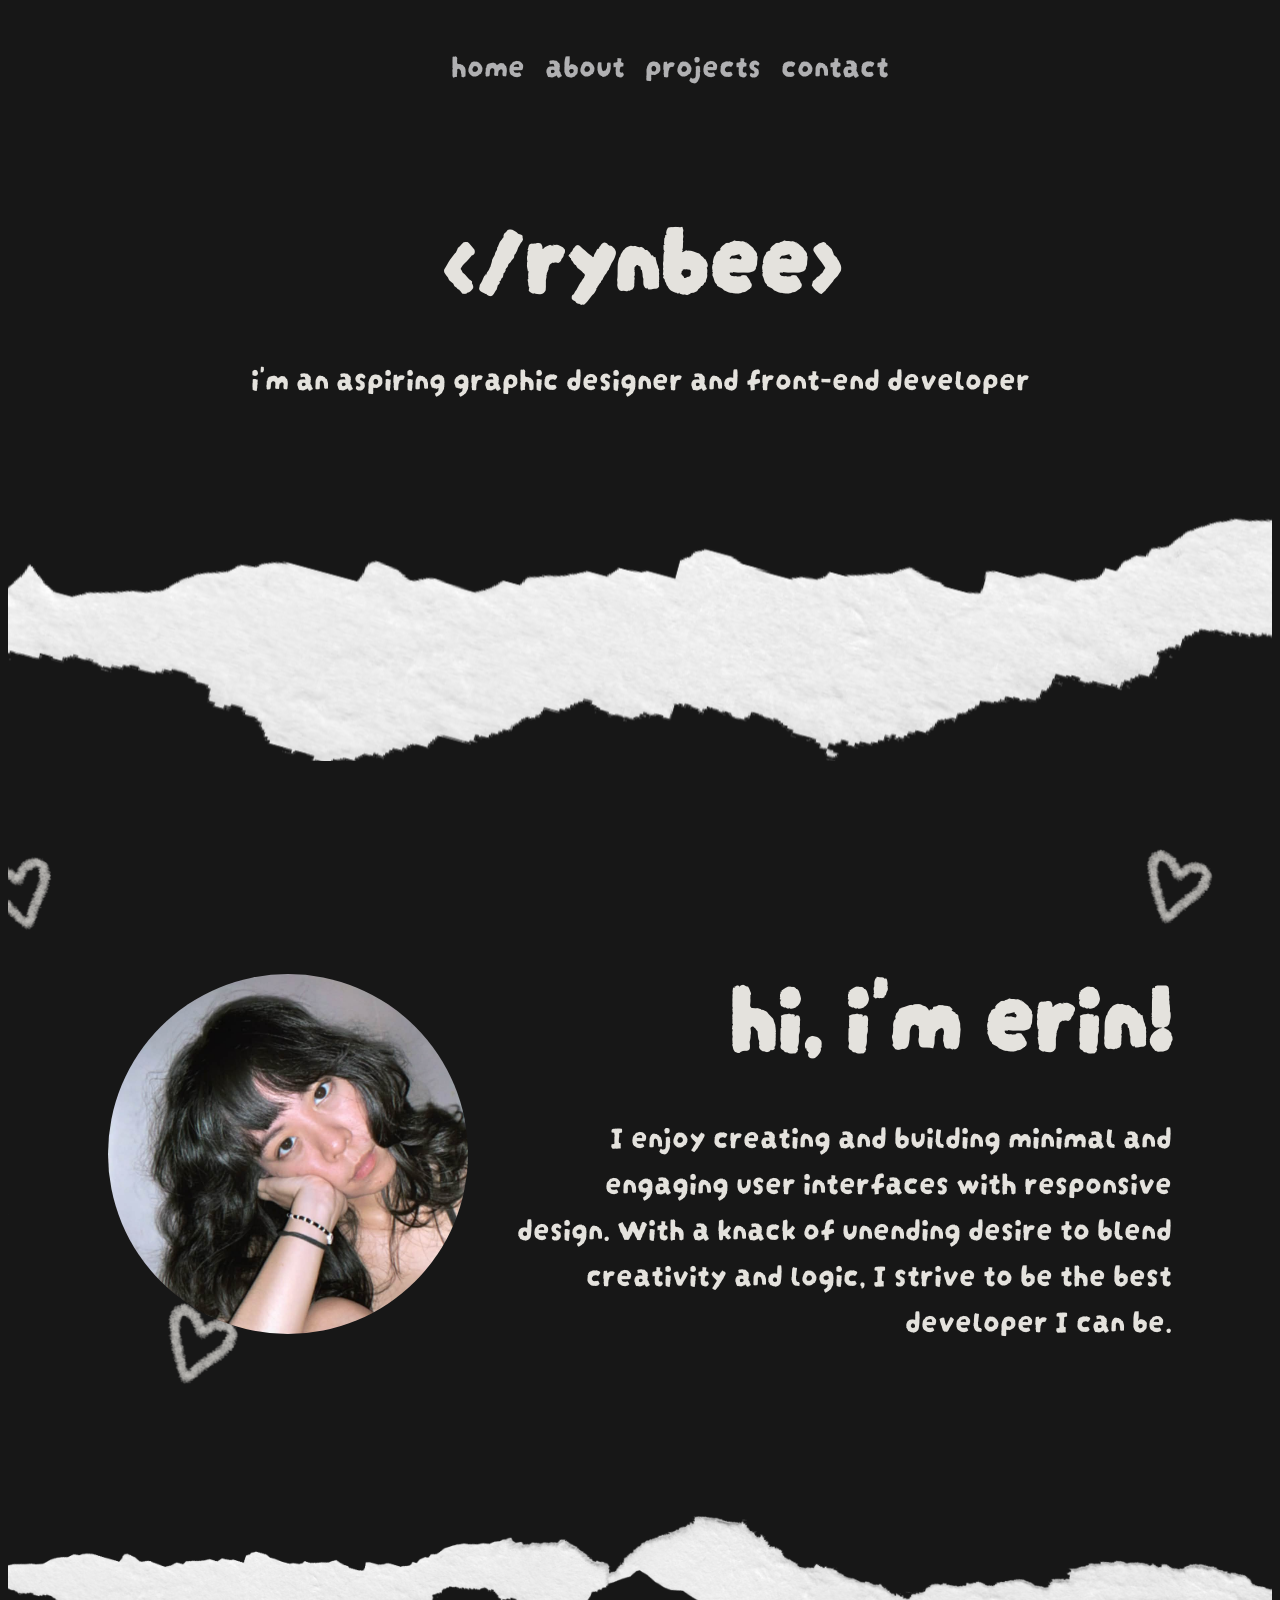
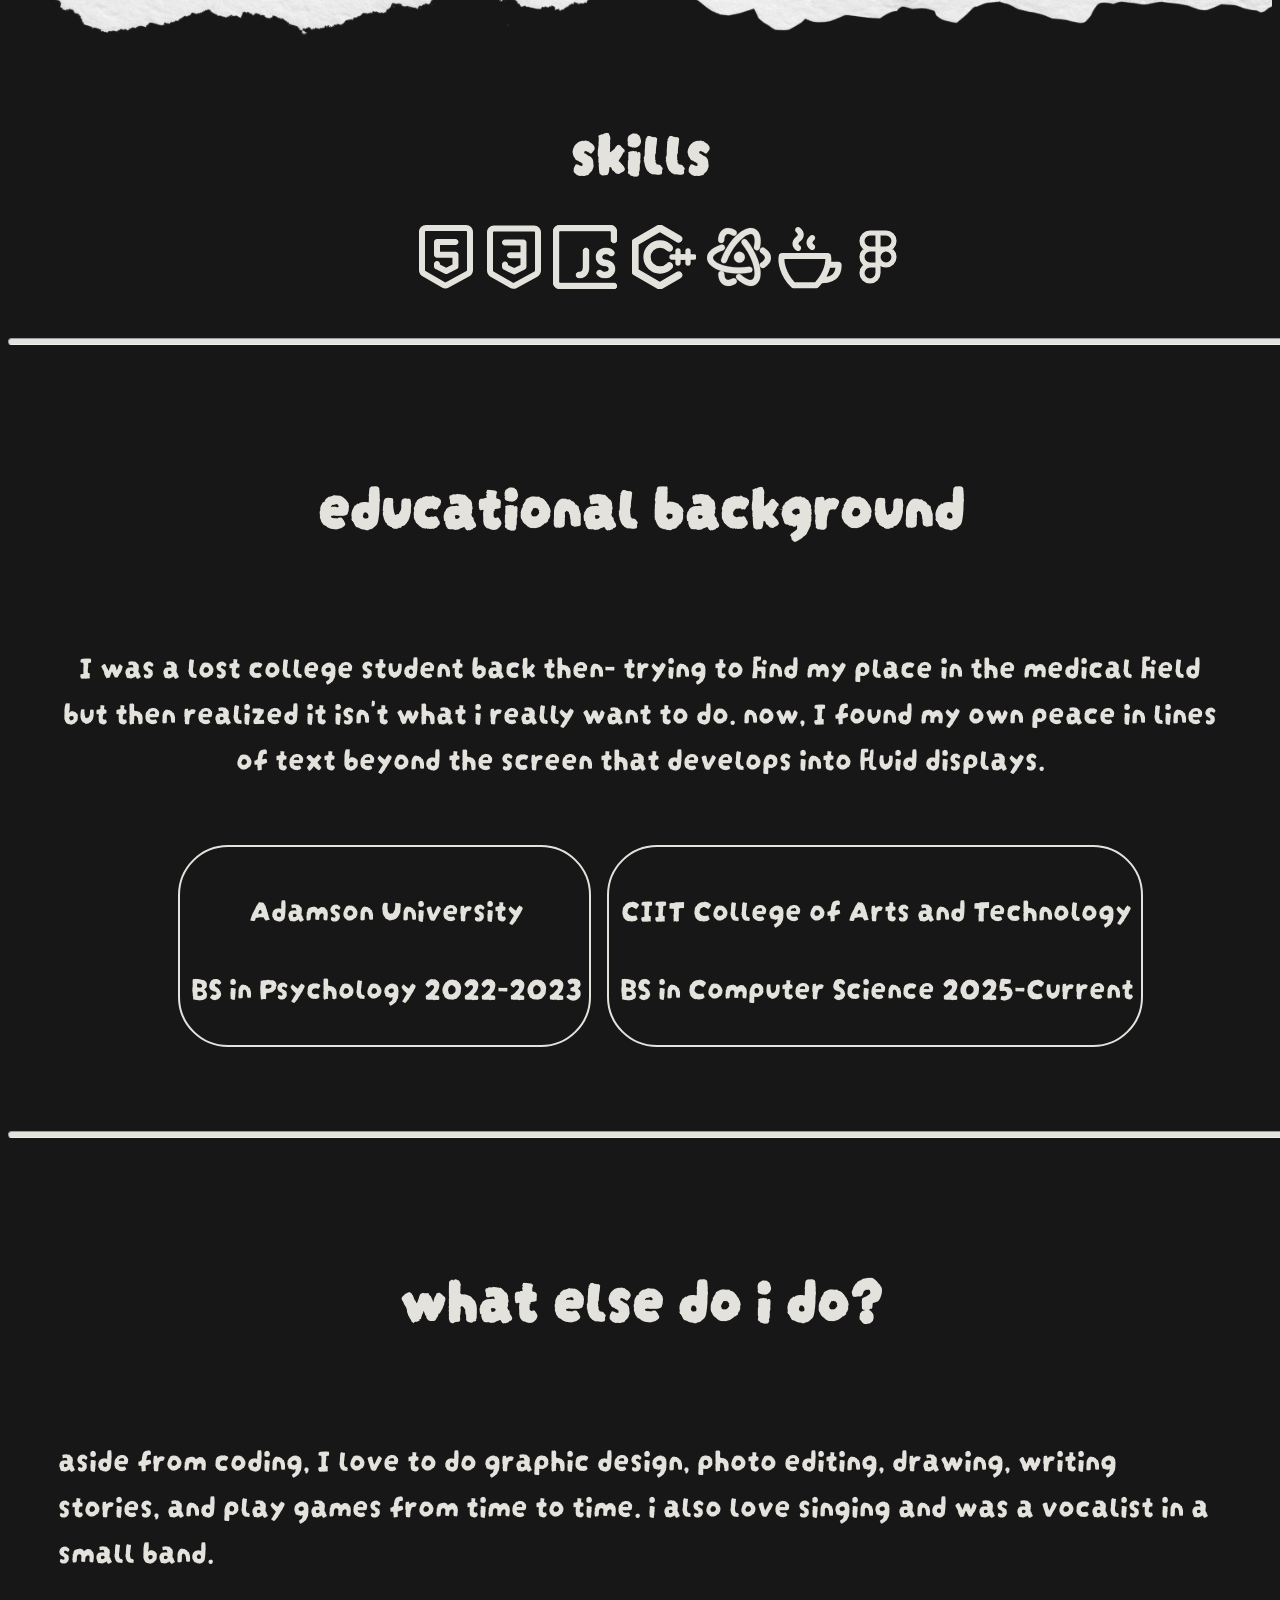
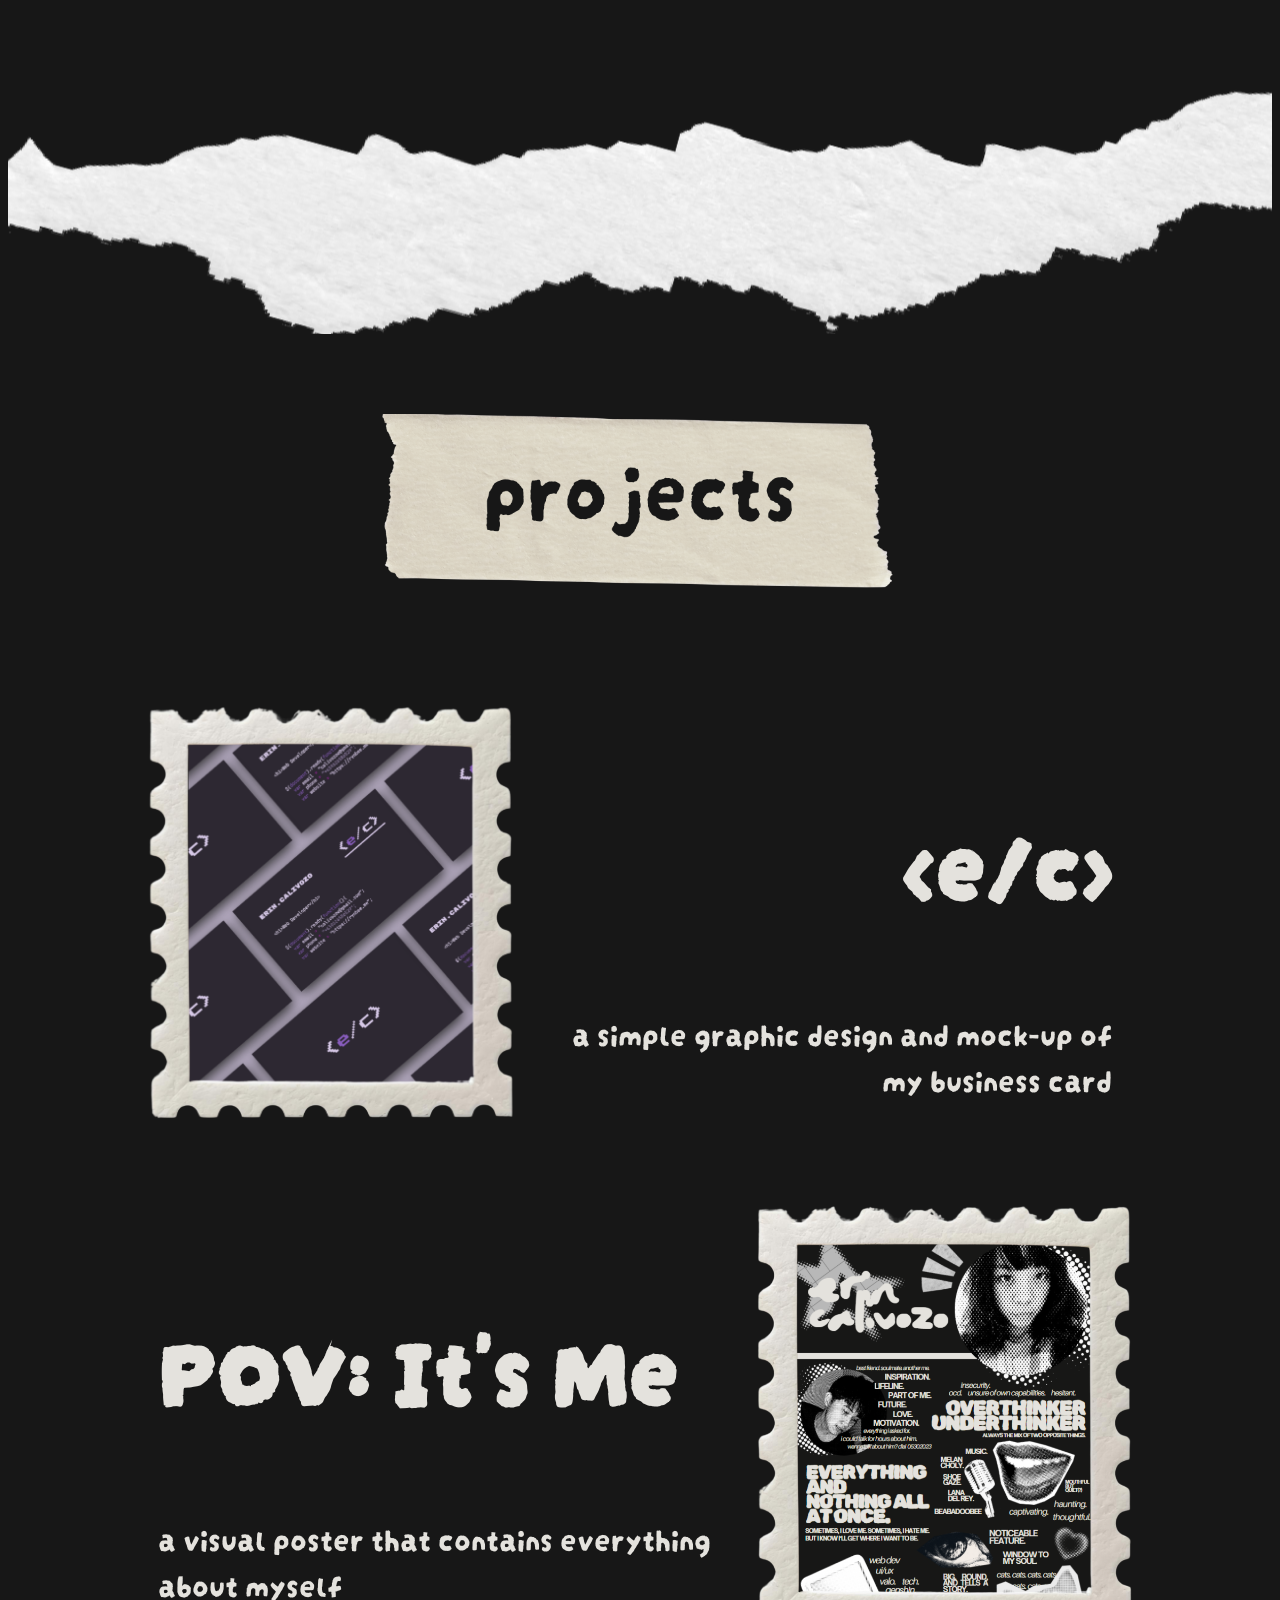
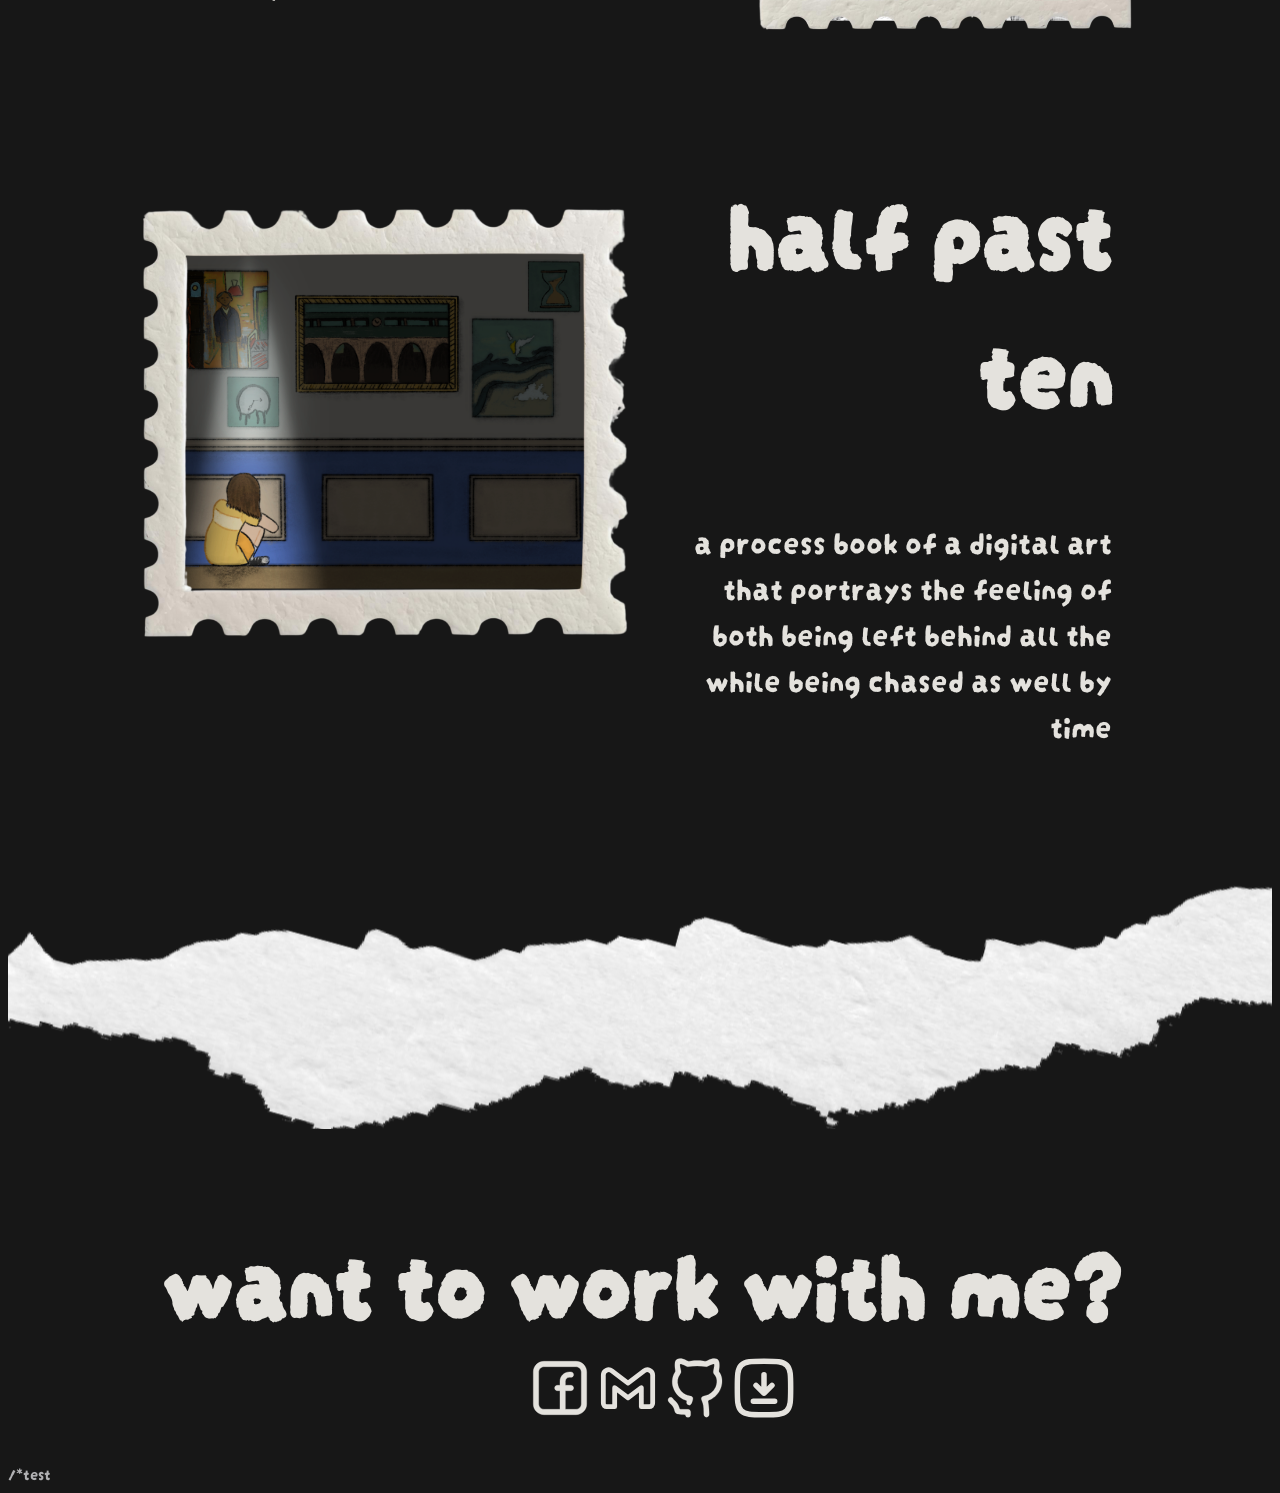
==== index.html @ 2c5e80c6 "Added note in index.html" ====
<!DOCTYPE html>
<html lang="en">
<head>
    <meta charset="UTF-8">
    <meta name="viewport" content="width=device-width, initial-scale=1.0">
    <title>Erin Correa</title> 
    <link rel="preconnect" href="https://fonts.googleapis.com">
    <link rel="preconnect" href="https://fonts.gstatic.com" crossorigin>
    <link href="https://fonts.googleapis.com/css2?family=Darumadrop+One&display=swap" rel="stylesheet">
    <link rel="stylesheet" href="style.css">
</head>
<body>
    <div class="box1">
        <ul id="navBar">
            <li><a href="#top">home</a></li>
            <li><a href="#about">about</a></li>
            <li><a href="#projects">projects</a></li>
            <li><a href="#contact">contact</a></li>
        </ul>      
    </div>

    <div class="box2">
        <h1 style="margin-bottom: 0;">&lt;/rynbee></h1>
        <p>i'm an aspiring graphic designer and front-end developer</p>
    </div>

<div id="divider"></div>

<div class="boxbg1">
    <div class="box3">
        <div id="pic">
            <img id="profilePic" src="images/me.jpg" alt="Erin's Profile Picture">
        </div>
        <div id="intro">
            <h2 id="about" style="margin: 0;">hi, i'm erin!</h2>
            <p>I enjoy creating and building minimal and engaging user interfaces with responsive design. With a knack of unending desire to blend creativity and logic, I strive to be the best developer I can be. </p>
        </div>       
    </div>
</div>

<div class="box4">
    <h3 style="margin-bottom: 0px;">skills</h3>
        <ul id="skillSet">
            <li><img src="svgs/html_icon.svg" alt="HTML Icon"></li>
            <li><img src="svgs/css_icon.svg" alt="CSS Icon"></li>
            <li><img src="svgs/js_icon.svg" alt="JavaScript Icon" style="margin-left: 3px; margin-right: 5px;"></li>
            <li><img src="svgs/c++_icon.svg" alt="C++ Icon" style="margin-left: 6px; margin-right: 7px;"></li>
            <li><img src="svgs/react_icon.svg" alt="React Icon" style="margin-right: 3px;"</li>
            <li><img src="svgs/java_icon.svg" alt="Java Icon"></li>
            <li><img src="svgs/figma_icon.svg" alt="Figma Icon" style="margin: 0px;"></li>
        </ul>
</div>

<hr>

<div class="box5">
    <h3>educational background</h3>
    <p>I was a lost college student back then- trying to find my place in the medical field but then realized it isn't what i really want to do. now, I found my own peace in lines of text beyond the screen that develops into fluid displays.</p>
    <ul id="educ">
        <li style="border: 2px solid #e4e2dd; border-width: 2px; border-radius: 50px; padding: 5px 7px; margin: 2px 8px;"><p>Adamson University</p>
        <p>BS in Psychology 2022-2023</p></li>
        <li style="border: 2px solid #e4e2dd; border-width: 2px; border-radius: 50px; padding: 5px 7px; margin: 2px 8px;"><p>CIIT College of Arts and Technology</p>
        <p>BS in Computer Science 2025-Current</p></li>
    </ul>
</div>

<hr>

<div class="box6">
    <h3>what else do i do?</h3>
    <p>aside from coding, I love to do graphic design, photo editing, drawing, writing stories, and play games from time to time. i also love singing and was a vocalist in a small band.</p>
</div>

<div id="divider"></div>
    <div id="projHeader"></div>

<div class="box7">
    <div id="proj1">
        <img src="images/proj1.png" alt="Project 1" style="height: 500px;">
    </div>
    <div id="proj1txt">
        <h2 id="projects">&lt;e/c></h2>
        <p>a simple graphic design and mock-up of my business card</p>
    </div>
</div>

<div class="box8">
    <div id="proj2txt">
        <h2>POV: It's Me</h2>
        <p>a visual poster that contains everything about myself</p>
    </div>
    <div id="proj2">    
        <img src="images/proj2.png" alt="Project 2" style="height: 500px;">  
    </div>
</div>

<div class="box9">
    <div id="proj3">
        <img src="images/proj3.png" alt="Project 3" style="height: 500px;">
    </div>
    <div id="proj3txt">
        <h2>half past ten</h2>
        <p>a process book of a digital art that portrays the feeling of both being left behind all the while being chased as well by time</p>        
    </div>
</div>

<div id="divider"></div>

<div class="box10">
    <h2 id="contact" style="margin-bottom: 0px;">want to work with me?</h2>
    <ul id="socmed" style="margin-top: 8px;">
        <li><a href="https://www.facebook.com/rxnbii/"><img src="svgs/fb_icon.svg" alt="Erin's Facebook"</a></li>
        <li><a href="mailto:calivozoe@gmail.com"><img src="svgs/gmail_icon.svg" alt="Send an Email"</a></li>
        <li><a href="https://github.com/rxnbii"><img src="svgs/github_icon.svg" alt="Erin's Github"</a></li>
        <li><a href="resume.html"><img src="svgs/download_icon.svg" alt="Erin's Resume"</a></li>
    </ul>

</div>

/*test

</body>
</html>
</body>
</html>
---- style.css ----
body{
    font-family: 'Darumadrop One';
    background-color: #171717;
}

hr{
    height: 5px;
    background-color: #e4e2dd;
    border-radius: 10px;
    width: 1300px
}

h1{
    color: #e4e2dd;
    font-weight: 800;
    font-size: 96px;
}

h2{
    color: #e4e2dd;
    font-weight: 800;
    font-size: 96px;
}

h3{
    font-size: 62px;
    color: #e4e2dd;
}

p{
    font-family: 'Darumadrop One';
    color: #e4e2dd;
    font-size: 32px;
}

ul{
    font-size: 32px;
}


ul#navBar{ 
    color: #171717;
    list-style: none;
    flex-direction: row;
    display: flex;
    text-align: center;
    align-items: center;
    justify-content: center;
    text-indent: 20px;
}

ul#educ{
    list-style: none;
    flex-direction: row;
    display: flex;
    text-align: center;
    text-indent: 4px;
    justify-content: center;
}

ul#socmed{
    list-style: none;
    flex-direction: row;
    display: flex;
    text-align: center;
    text-indent: 4px;
    justify-content: center;
}

a{
    text-decoration: none;
    color: #b0b0b2;
}

a:hover{
    color: #e4e2dd;
}

#topBar{
    border: solid #e4e2dd; 
    background-color: #e4e2dd; 
    border-width: 2px; 
    border-radius: 100px; 
    padding: 2px 2px; 
    text-align: center; 
    justify-content: center; 
    height: 70px;
    align-items: center;
}

#profilePic{
    height: 360px;
    width: 360px;
    border-radius: 180px;
}

#header{
    font-weight: 1000;
}

.box1{
    display: flex;
    align-items: center;
    align-content: center;
    text-align: center;
    justify-content: center;
}

.box2{
    display: flex;
    flex-direction: column;
    justify-content: center;
    align-items: center;
    align-content: center;
    text-align: center;
}

.box3{
    margin-bottom: 170px;
    padding: 0px 100px;
    flex-direction: row;
    display: flex;
    flex-wrap: wrap;
    align-items: center;    
    justify-content: space-around;
}

.box4{
    display: flex;
    flex-direction: column;
    align-items: center;
    justify-content: center;
    text-align: center;
    display: flex;
}

.box5{
    display: flex;
    justify-content: center;
    align-items: center;
    flex-direction: column;
    text-align: center;
    margin: 50px 50px;
}

.box6{
    display: flex;
    align-items: center;
    justify-content: center;
    flex-direction: column;
    margin: 50px 50px;
}

.box7{
    margin-top: 80px;
    padding: 0px 100px;
    flex-direction: row;
    display: flex;
    flex-wrap: wrap;
    align-items: center;    
    justify-content: space-around;
    
}

.box8{
    padding-right: 150px;
    flex-direction: row;
    display: flex;
    flex-wrap: wrap;
    align-items: center;    
    justify-content: space-around;
}

.box9{
    margin-bottom: 100px;
    padding: 0px 100px;
    flex-direction: row;
    display: flex;
    flex-wrap: wrap;
    align-items: center;    
    justify-content: space-around;
}

#divider{
    background-image: url(images/ripped_paper_hr.png);
    background-repeat: no-repeat;
    background-position: center;
    height: 250px;
    width: auto;
    margin: 80px 0px;
    object-fit: cover;
}

.boxbg1{
    background-image: url(images/about_bg.png);
    min-height: 800px;
    width: auto;
    overflow: hidden;
    background-repeat: no-repeat;
    background-size: cover;
    background-position: center center;
    background-color: #171717;
    display: flex;
    justify-content: center;
    align-items: center;
}

#pic{
    width: 100%;
    max-width: 400px;
    object-fit: cover;
}

#intro{
    flex: 1;
    flex-wrap: wrap;
    white-space: normal;
    text-align: right;
    max-width: 1000px;
}

#skillSet{
    list-style: none;
    flex-direction: row;
    display: flex;
    text-align: center;
    text-indent: 4px;
    justify-content: center;
}

#projHeader{
    background-image: url(images/projects_header.png);
    height: 175px;
    width: auto;
    overflow: hidden;
    background-repeat: no-repeat;
    background-size: cover;
    background-position: center center;
    margin-bottom: 20px;
}

#proj1{
    max-width: 400px;
}

#proj1txt{
    flex: 1;
    flex-wrap: wrap;
    white-space: normal;
    text-align: right;
    max-width: 1000px;
    margin: 10px 60px;
}

#proj2{
    max-width: 400px;
}

#proj2txt{
    flex: 1;
    flex-wrap: wrap;
    white-space: normal;
    text-align: left;
    max-width: 1000px;
    margin-left: 150px;
}

#proj3txt{
    flex: 1;
    flex-wrap: wrap;
    white-space: normal;
    text-align: right;
    max-width: 1000px;
    margin-right: 60px;
    margin-left: 150px;
}

#proj3{
    max-width: 400px;
}

#contact{
    display: flex;
    text-align: center;
    justify-content: center;
}
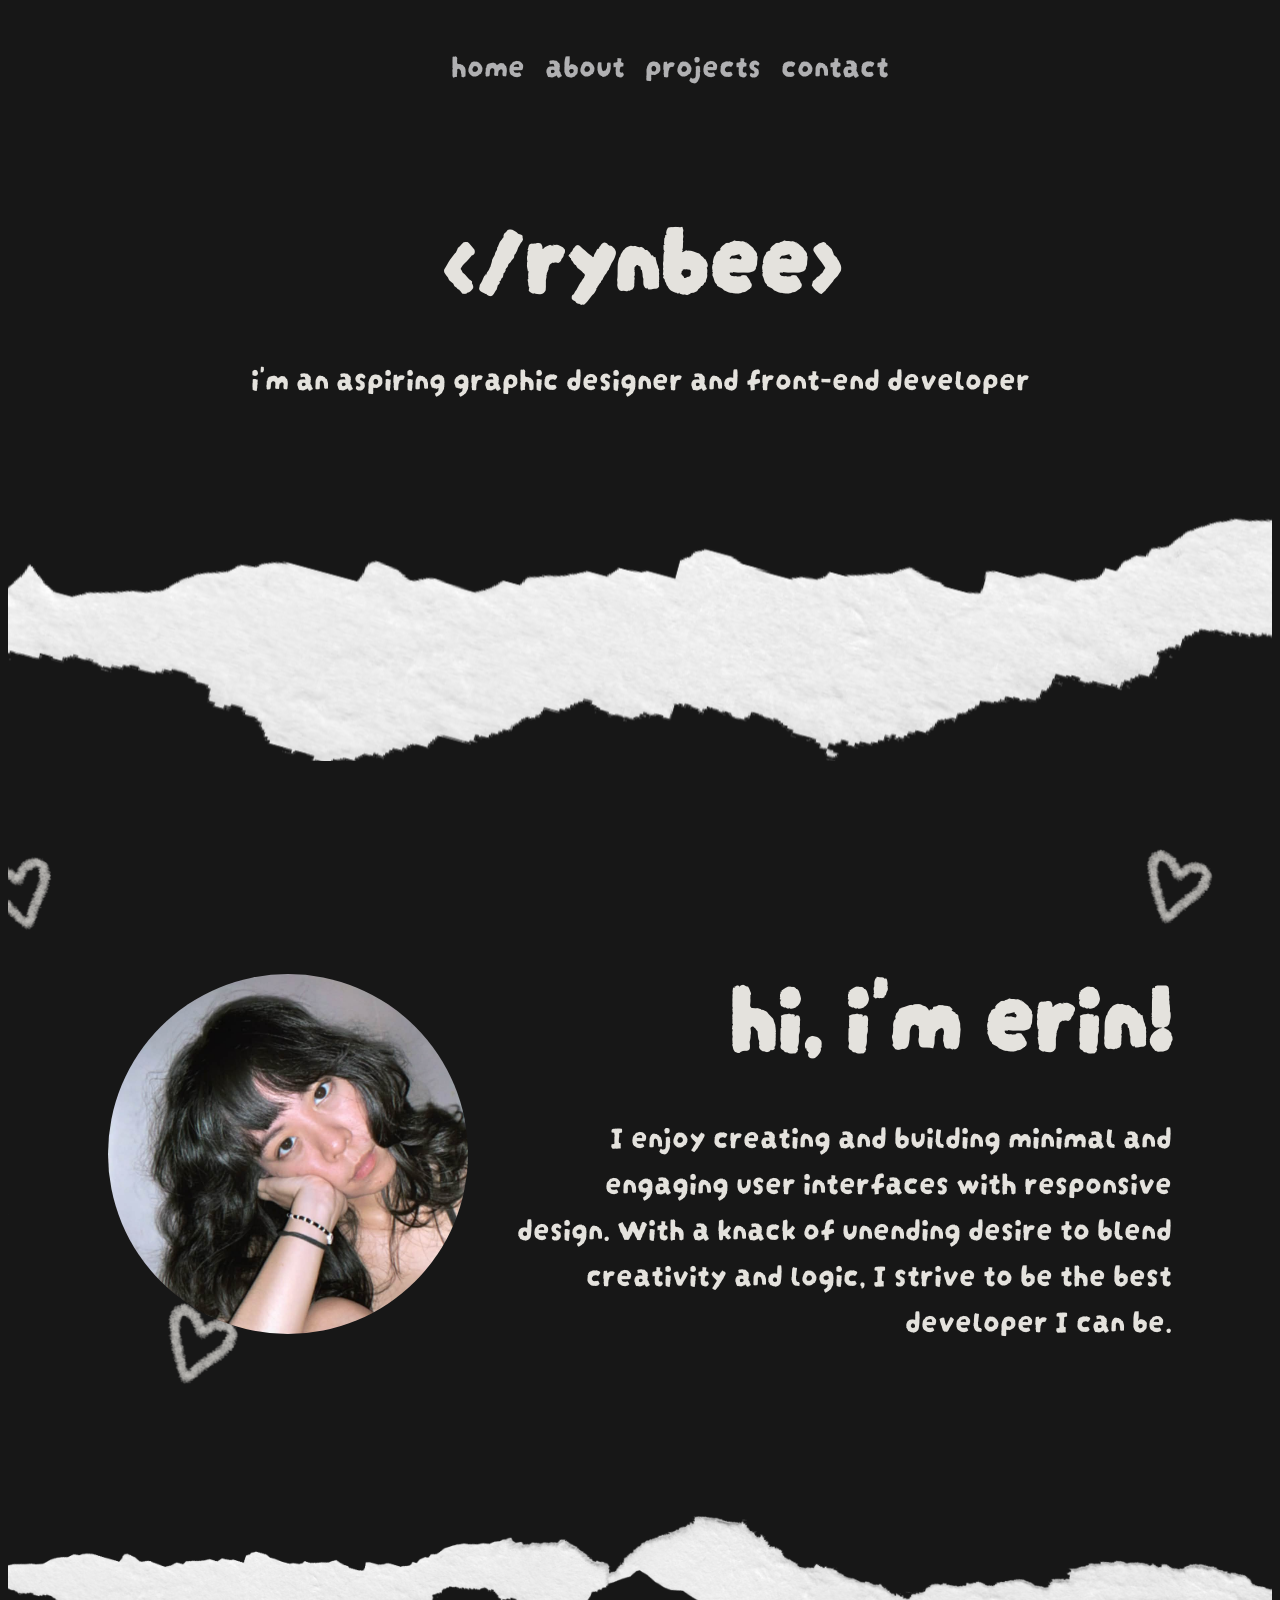
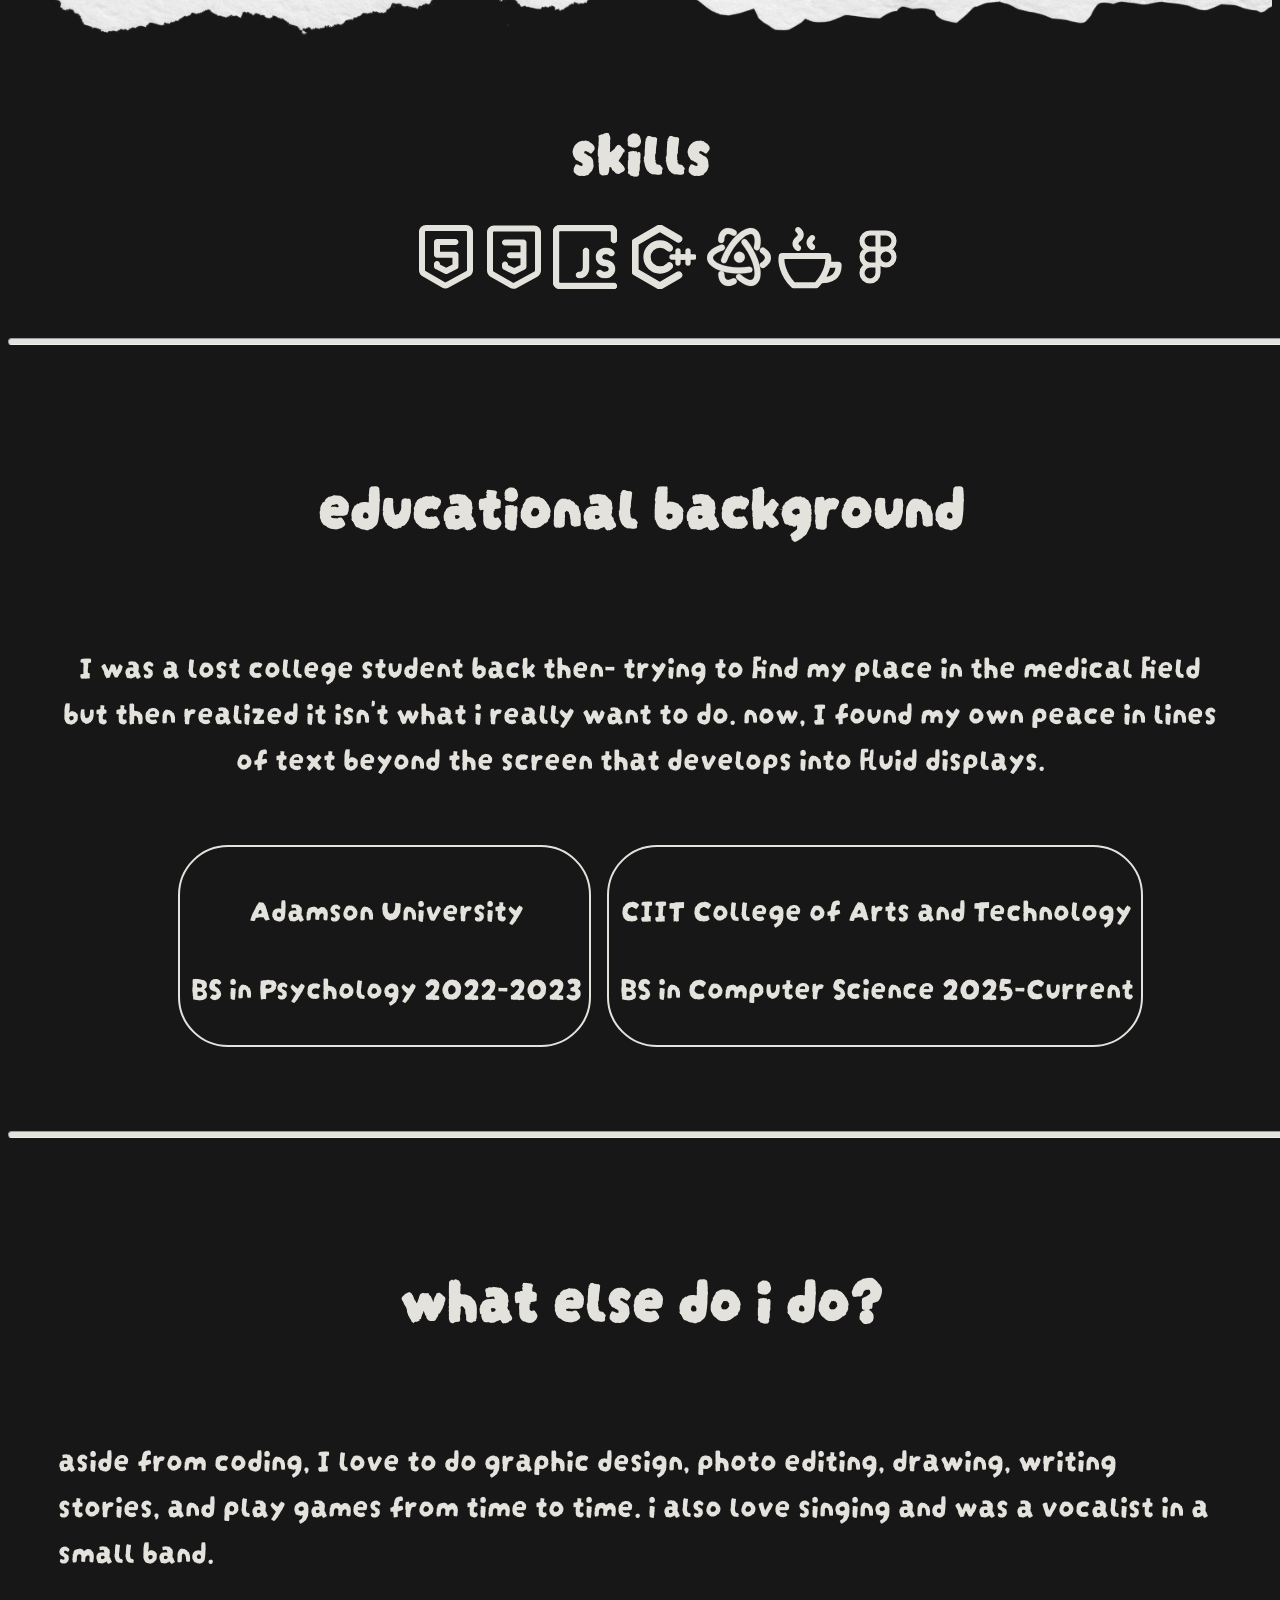
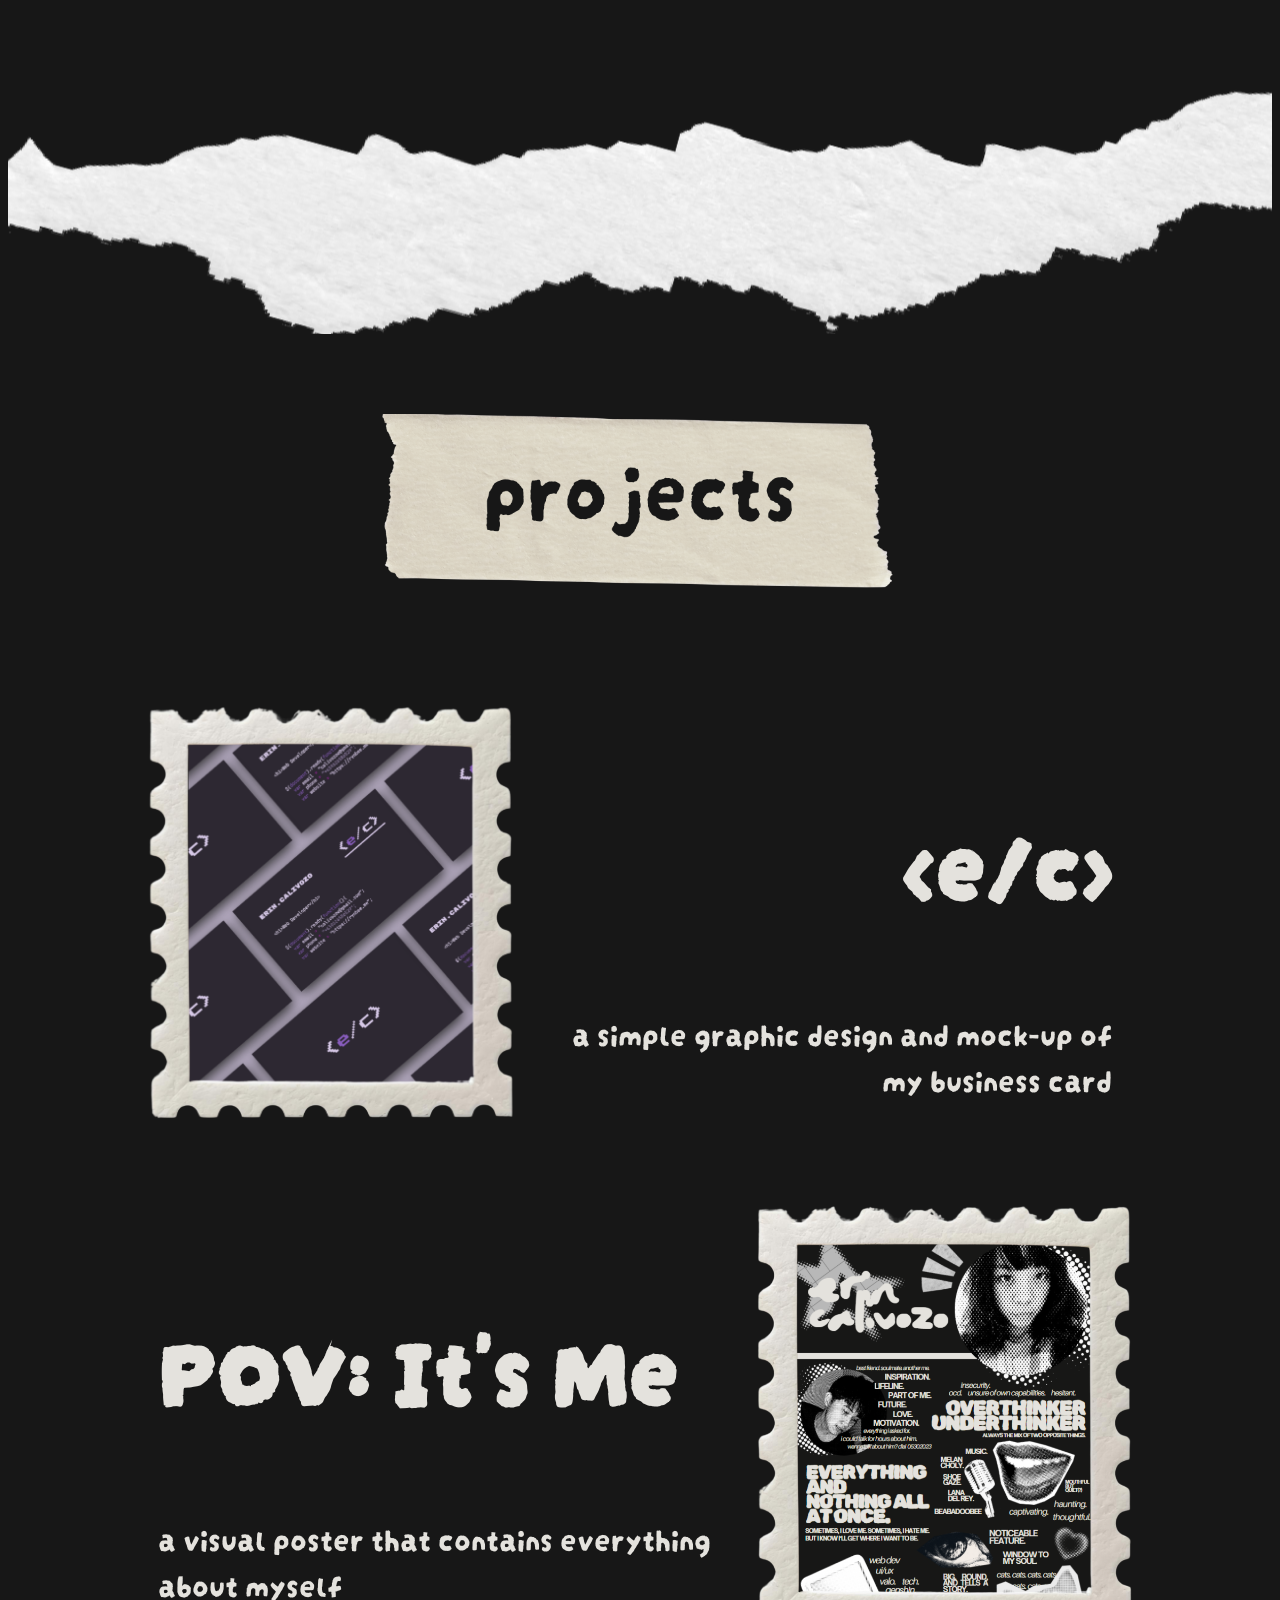
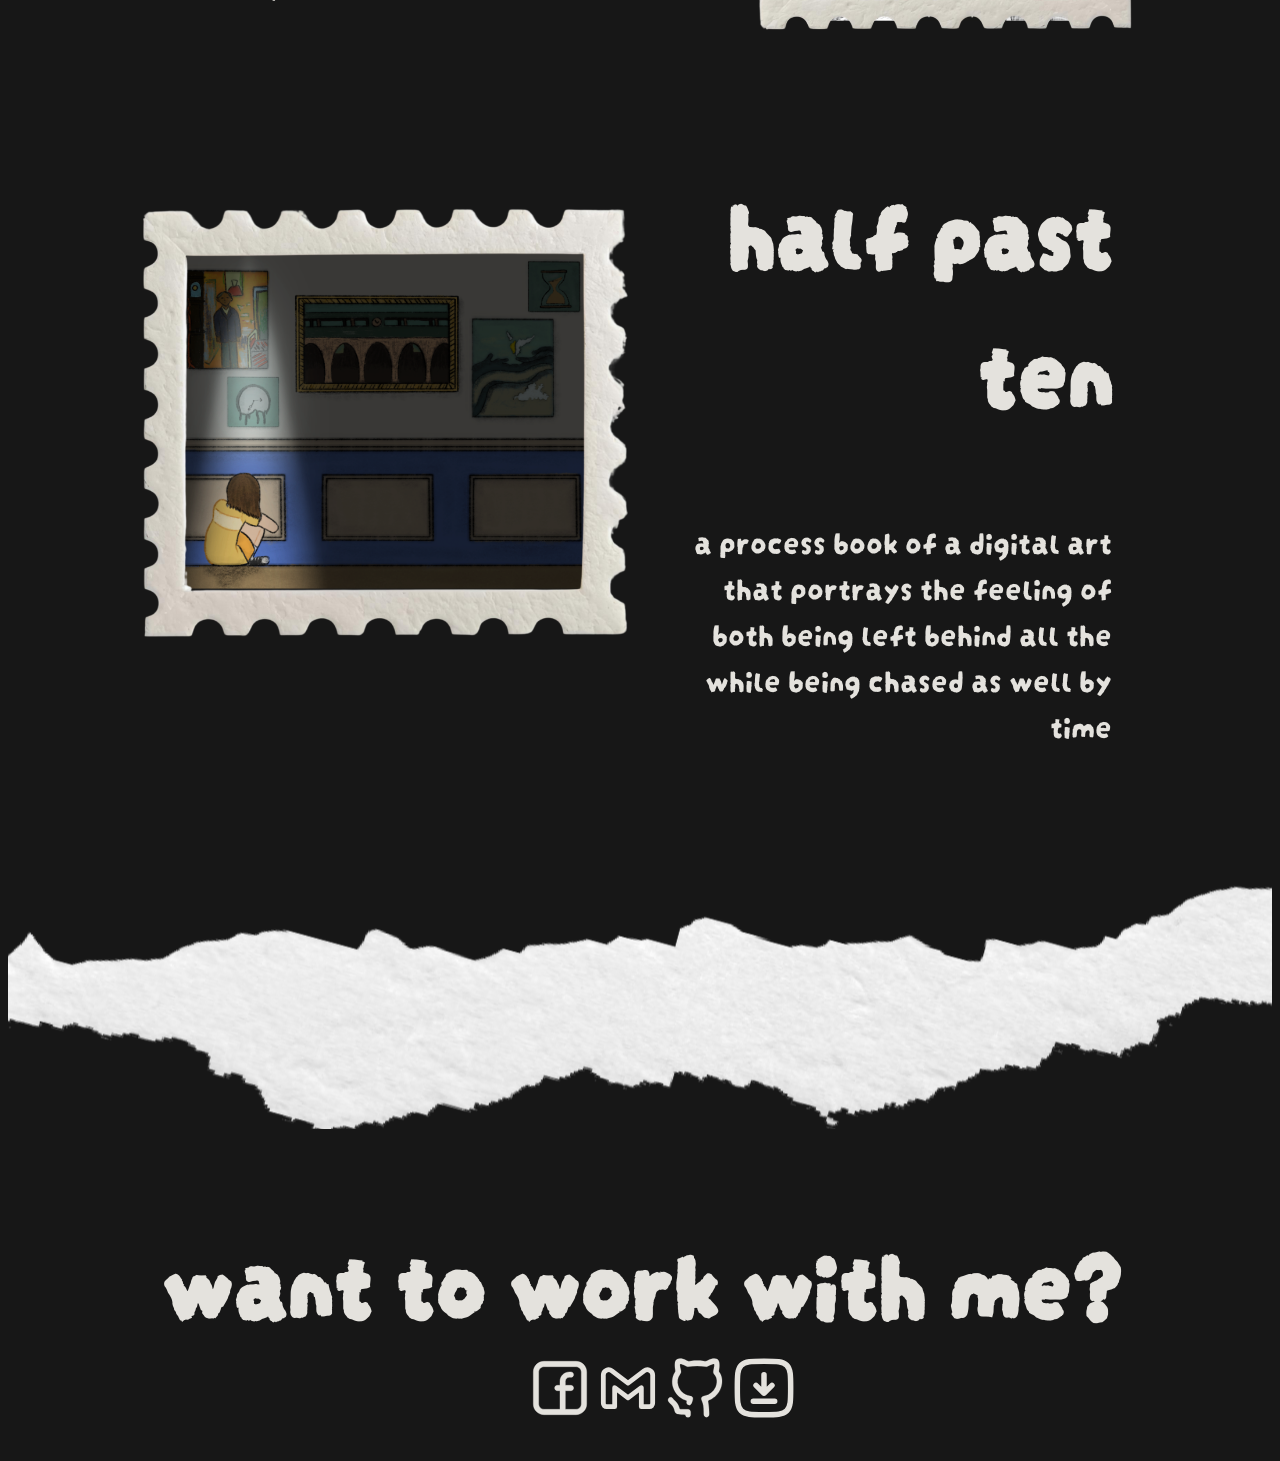
==== commit 527c292c: "Erased note" ====
--- a/index.html
+++ b/index.html
@@ -116,9 +116,6 @@
     </ul>
 
 </div>
-
-/*test
-
 </body>
 </html>
 </body>
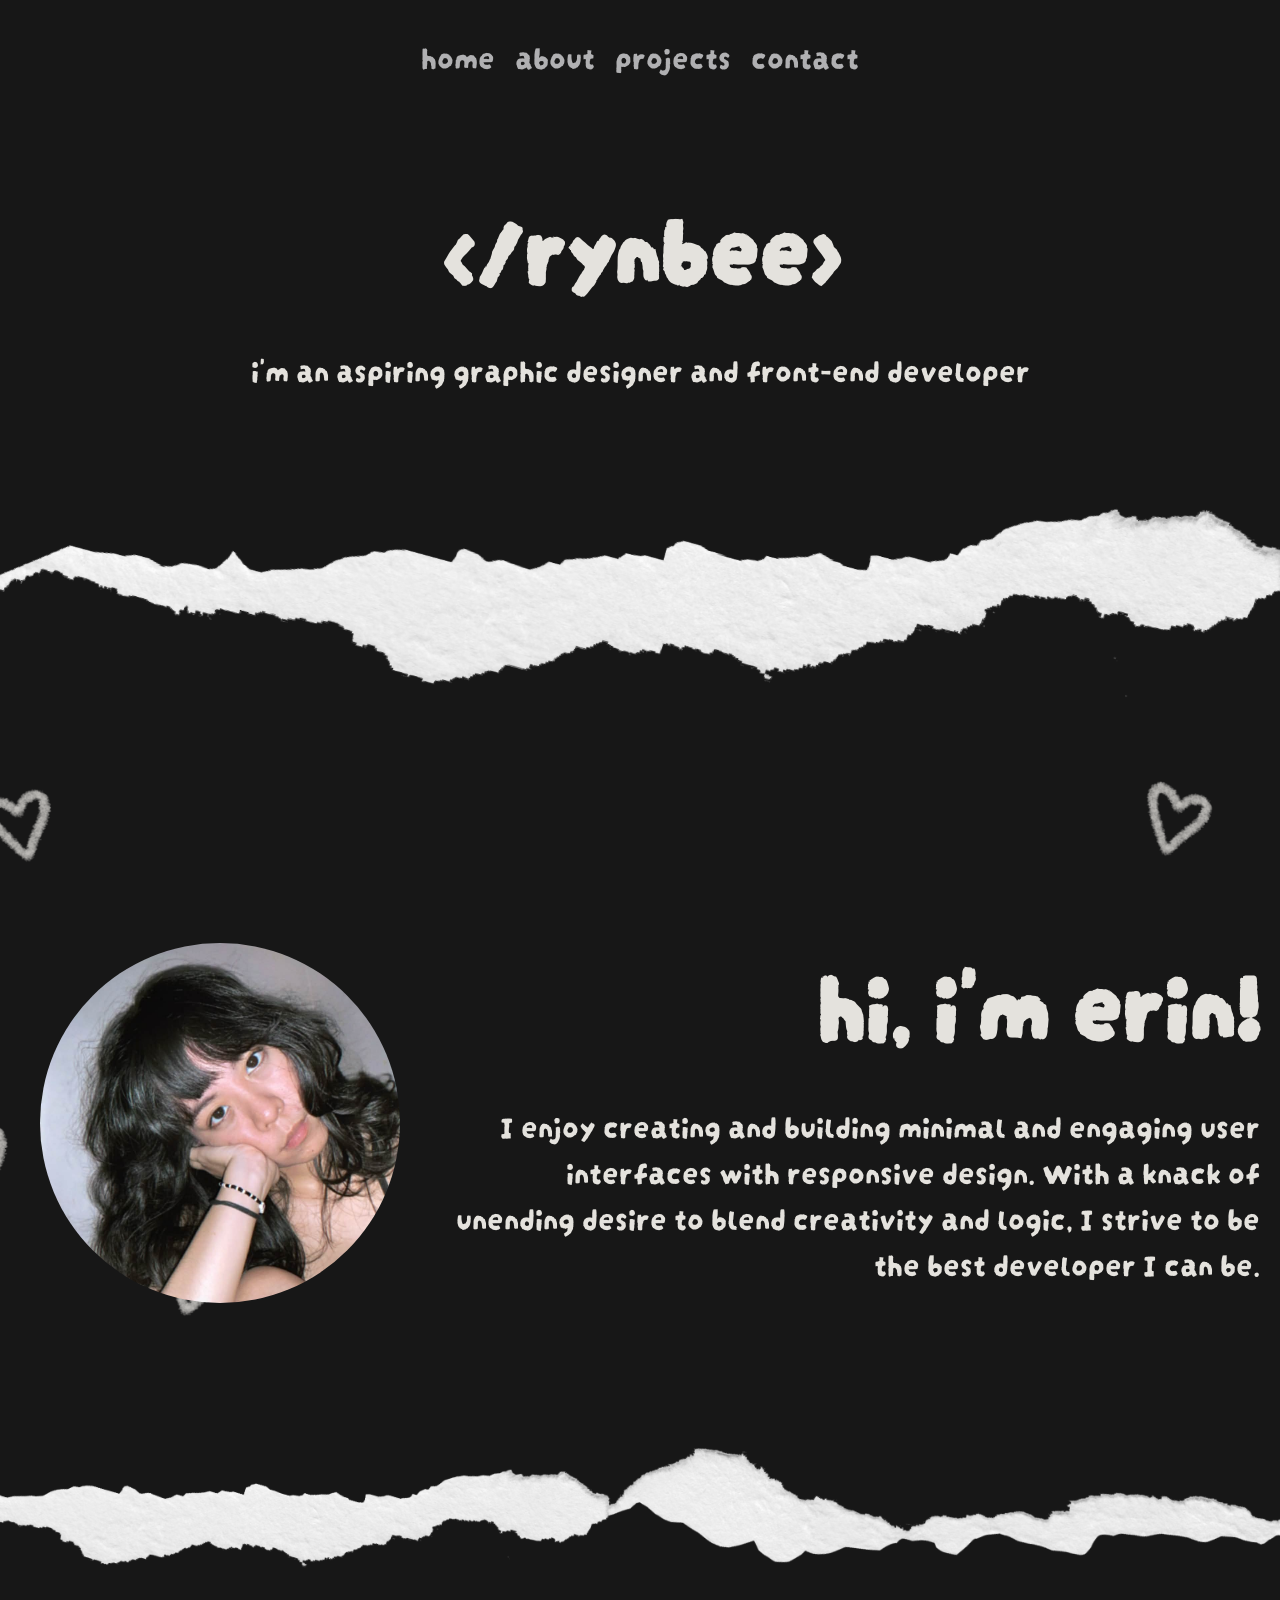
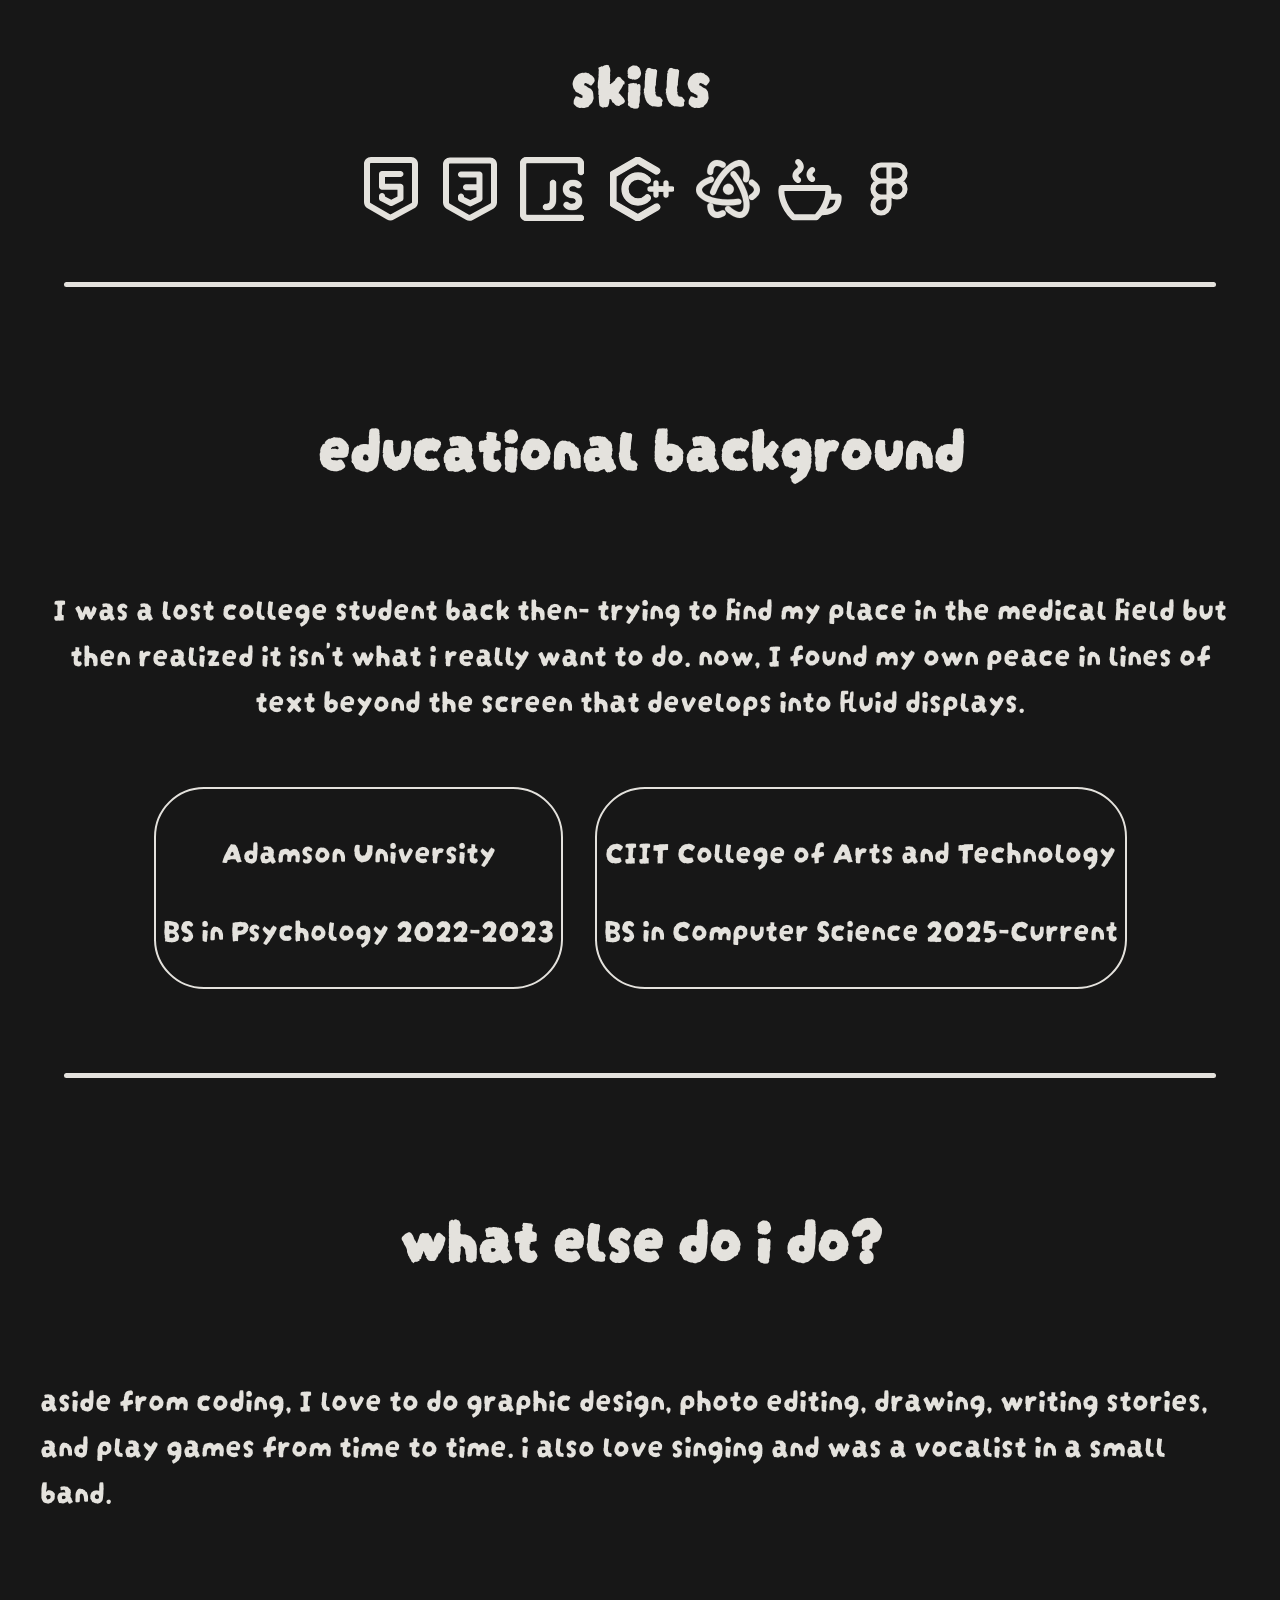
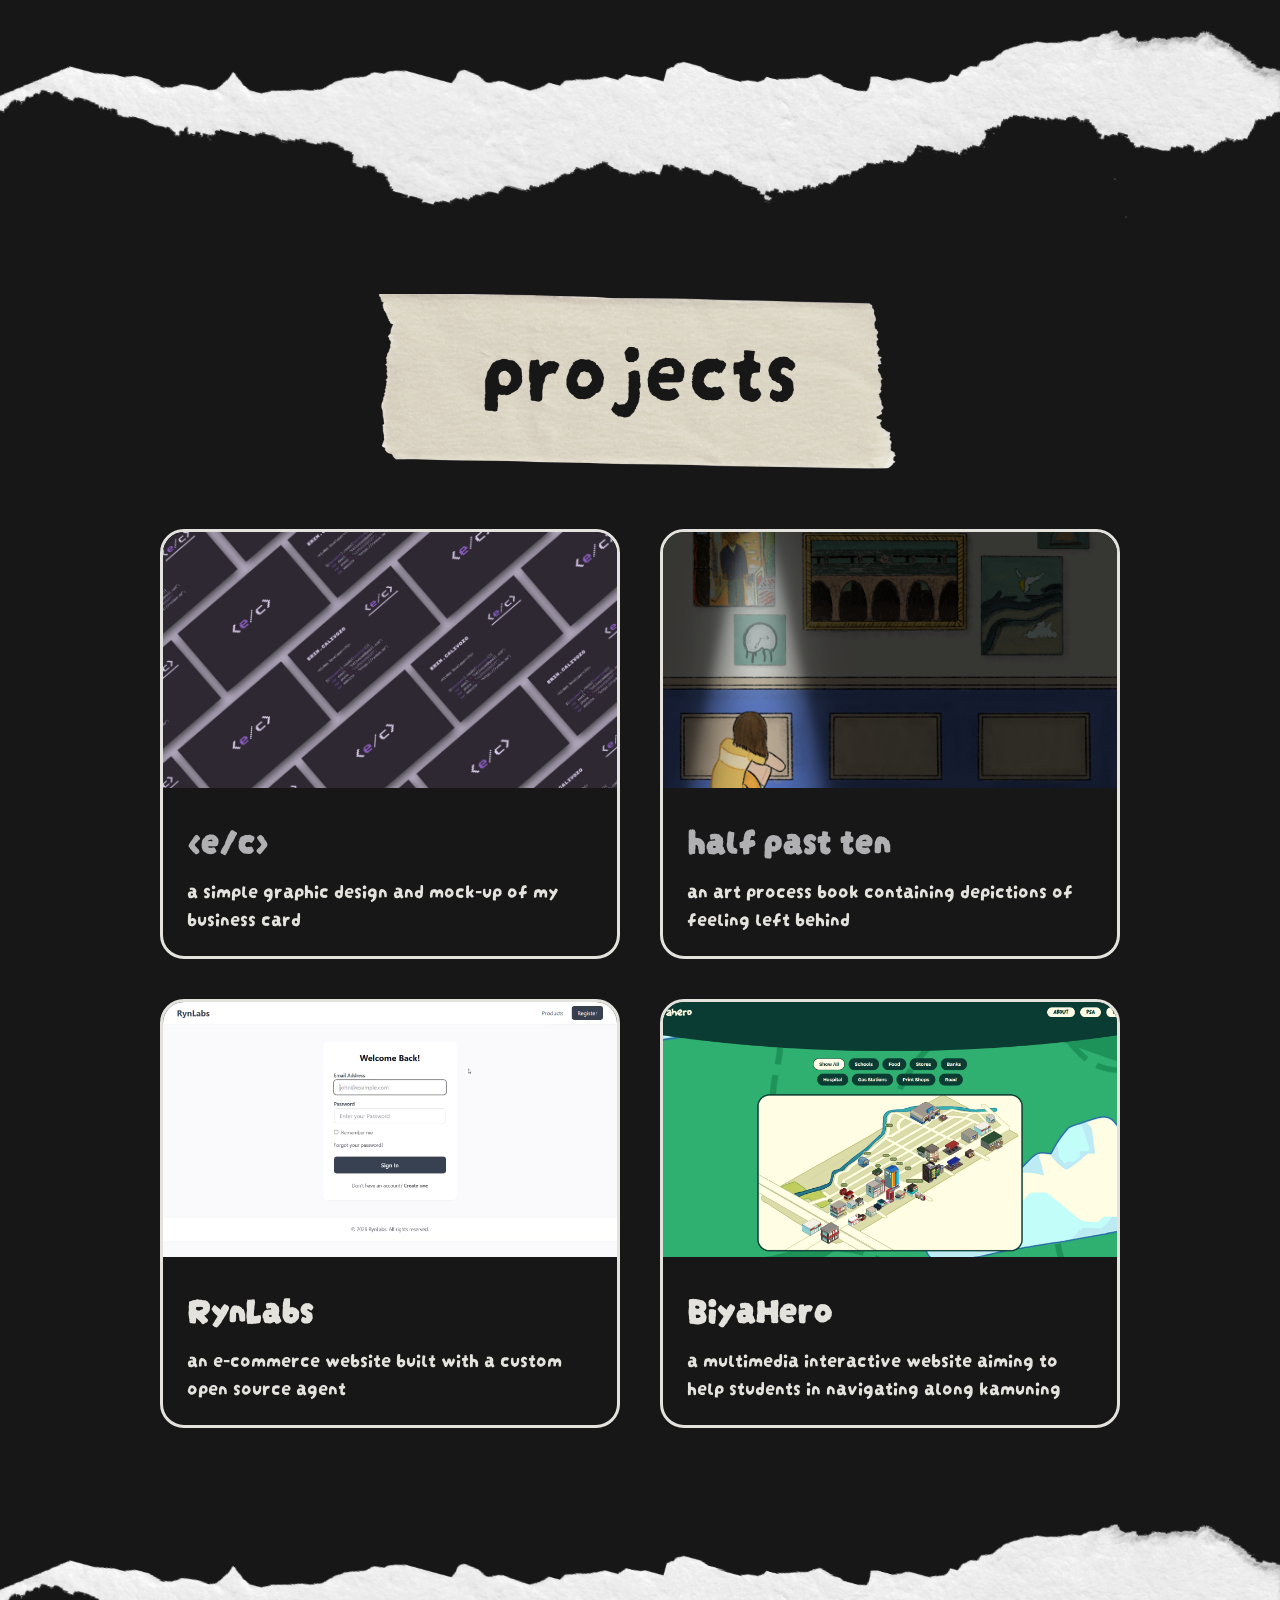
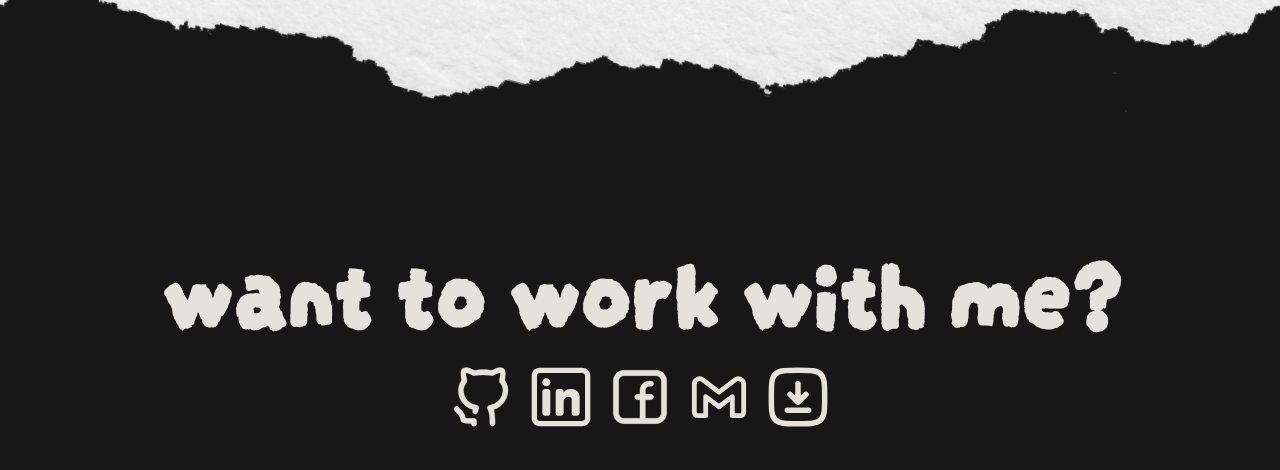
==== commit ae988a25: "changed projects section and layout, added linkedin, fixed resume page" ====
--- a/index.html
+++ b/index.html
@@ -73,47 +73,60 @@
 
 <div id="divider"></div>
     <div id="projHeader"></div>
-
-<div class="box7">
-    <div id="proj1">
-        <img src="images/proj1.png" alt="Project 1" style="height: 500px;">
+<div class="projects-grid" id="projects">
+<div class="project-card">
+    <div class="project-thumbnail">
+        <img src="images/proj1.png" alt="Project 1">
     </div>
-    <div id="proj1txt">
-        <h2 id="projects">&lt;e/c></h2>
+    <div class="project-info">
+        <h2><a href="https://canva.link/10lyec1i9qvjly8">&lt;e/c></a></h2>
         <p>a simple graphic design and mock-up of my business card</p>
     </div>
 </div>
 
-<div class="box8">
-    <div id="proj2txt">
-        <h2>POV: It's Me</h2>
-        <p>a visual poster that contains everything about myself</p>
+<div class="project-card">
+    <div class="project-thumbnail">
+        <img src="images/proj2.png" alt="Project 2">
     </div>
-    <div id="proj2">    
-        <img src="images/proj2.png" alt="Project 2" style="height: 500px;">  
+    <div class="project-info">
+        <h2><a href="https://canva.link/picv2cqumzpw4eg">half past ten</a></h2>
+        <p>an art process book containing depictions of feeling left behind</p>
     </div>
 </div>
 
-<div class="box9">
-    <div id="proj3">
-        <img src="images/proj3.png" alt="Project 3" style="height: 500px;">
+<div class="project-card">
+    <div class="project-thumbnail">
+        <img src="images/proj3.png" alt="Project 3">
     </div>
-    <div id="proj3txt">
-        <h2>half past ten</h2>
-        <p>a process book of a digital art that portrays the feeling of both being left behind all the while being chased as well by time</p>        
+    <div class="project-info">
+        <h2>RynLabs</h2>
+        <p>an e-commerce website built with a custom open source agent</p>
+    </div>
+</div>
+
+    <div class="project-card">
+        <div class="project-thumbnail">
+            <img src="images/proj4.png" alt="Project 3">
+        </div>
+        <div class="project-info">
+            <h2>BiyaHero</h2>
+            <p>a multimedia interactive website aiming to help students in navigating along kamuning</p>
+        </div>
     </div>
 </div>
 
 <div id="divider"></div>
 
-<div class="box10">
+<div class="box12">
     <h2 id="contact" style="margin-bottom: 0px;">want to work with me?</h2>
     <ul id="socmed" style="margin-top: 8px;">
-        <li><a href="https://www.facebook.com/rxnbii/"><img src="svgs/fb_icon.svg" alt="Erin's Facebook"</a></li>
-        <li><a href="mailto:calivozoe@gmail.com"><img src="svgs/gmail_icon.svg" alt="Send an Email"</a></li>
-        <li><a href="https://github.com/rxnbii"><img src="svgs/github_icon.svg" alt="Erin's Github"</a></li>
-        <li><a href="resume.html"><img src="svgs/download_icon.svg" alt="Erin's Resume"</a></li>
+        <li><a href="https://github.com/rxnbii"><img src="svgs/github_icon.svg" alt="Erin's Github"></a></li>
+        <li><a href="https://linkedin.com/in/rxnbii"><img src="svgs/linkedin_icon.svg" alt="Erin's LinkedIn"></a></li>
+        <li><a href="https://www.facebook.com/rxnbii/"><img src="svgs/fb_icon.svg" alt="Erin's Facebook"></a></li>
+        <li><a href="mailto:calivozoe@gmail.com"><img src="svgs/gmail_icon.svg" alt="Send an Email"></a></li>
+        <li><a href="resume.html"><img src="svgs/download_icon.svg" alt="Erin's Resume"></a></li>
     </ul>
+</div>
 
 </div>
 </body>
--- a/style.css
+++ b/style.css
@@ -1,286 +1,328 @@
-body{
-    font-family: 'Darumadrop One';
-    background-color: #171717;
-}
-
-hr{
-    height: 5px;
-    background-color: #e4e2dd;
-    border-radius: 10px;
-    width: 1300px
-}
-
-h1{
-    color: #e4e2dd;
-    font-weight: 800;
-    font-size: 96px;
-}
-
-h2{
-    color: #e4e2dd;
-    font-weight: 800;
-    font-size: 96px;
-}
-
-h3{
-    font-size: 62px;
-    color: #e4e2dd;
-}
-
-p{
-    font-family: 'Darumadrop One';
-    color: #e4e2dd;
-    font-size: 32px;
-}
-
-ul{
-    font-size: 32px;
-}
-
-
-ul#navBar{ 
-    color: #171717;
-    list-style: none;
-    flex-direction: row;
-    display: flex;
+body {
+  font-family: "Darumadrop One";
+  background-color: #171717;
+  margin: 0;
+  padding: 0;
+  overflow-x: hidden;
+}
+
+hr {
+  height: 5px;
+  background-color: #e4e2dd;
+  border-radius: 10px;
+  max-width: 1300px;
+  width: 90%;
+  margin: 20px auto;
+  border: none;
+}
+
+h1 {
+  color: #e4e2dd;
+  font-weight: 800;
+  font-size: clamp(48px, 8vw, 96px);
+}
+
+h2 {
+  color: #e4e2dd;
+  font-weight: 800;
+  font-size: clamp(48px, 8vw, 96px);
+}
+
+h3 {
+  font-size: clamp(36px, 6vw, 62px);
+  color: #e4e2dd;
+}
+
+p {
+  font-family: "Darumadrop One";
+  color: #e4e2dd;
+  font-size: clamp(18px, 3vw, 32px);
+}
+
+ul {
+  font-size: clamp(18px, 3vw, 32px);
+}
+
+ul#navBar {
+  color: #171717;
+  list-style: none;
+  flex-direction: row;
+  display: flex;
+  flex-wrap: wrap;
+  text-align: center;
+  align-items: center;
+  justify-content: center;
+  gap: 20px;
+  padding: 0;
+}
+
+ul#educ {
+  list-style: none;
+  flex-direction: row;
+  display: flex;
+  flex-wrap: wrap;
+  text-align: center;
+  justify-content: center;
+  padding: 0;
+  gap: 16px;
+}
+
+ul#socmed {
+  list-style: none;
+  flex-direction: row;
+  display: flex;
+  flex-wrap: wrap;
+  text-align: center;
+  justify-content: center;
+  padding: 0;
+  gap: 15px;
+}
+
+a {
+  text-decoration: none;
+  color: #b0b0b2;
+}
+
+a:hover {
+  color: #e4e2dd;
+}
+
+#topBar {
+  border: solid #e4e2dd;
+  background-color: #e4e2dd;
+  border-width: 2px;
+  border-radius: 100px;
+  padding: 2px 2px;
+  text-align: center;
+  justify-content: center;
+  height: auto;
+  min-height: 70px;
+  align-items: center;
+}
+
+#profilePic {
+  max-width: 100%;
+  height: auto;
+  width: 360px;
+  border-radius: 50%;
+}
+
+#header {
+  font-weight: 1000;
+}
+
+.box1 {
+  display: flex;
+  align-items: center;
+  align-content: center;
+  text-align: center;
+  justify-content: center;
+  width: 100%;
+}
+
+.box2 {
+  display: flex;
+  flex-direction: column;
+  justify-content: center;
+  align-items: center;
+  align-content: center;
+  text-align: center;
+  padding: 0 20px;
+}
+
+.box3 {
+  margin-bottom: 100px;
+  padding: 20px;
+  flex-direction: row;
+  display: flex;
+  flex-wrap: wrap;
+  align-items: center;
+  justify-content: space-around;
+  gap: 30px;
+}
+
+.box4 {
+  display: flex;
+  flex-direction: column;
+  align-items: center;
+  justify-content: center;
+  text-align: center;
+  padding: 0 20px;
+}
+
+.box5 {
+  display: flex;
+  justify-content: center;
+  align-items: center;
+  flex-direction: column;
+  text-align: center;
+  margin: 50px auto;
+  max-width: 1200px;
+  padding: 0 20px;
+}
+
+.box6 {
+  display: flex;
+  align-items: center;
+  justify-content: center;
+  flex-direction: column;
+  margin: 50px auto;
+  max-width: 1200px;
+  padding: 0 20px;
+}
+
+.projects-grid {
+  display: grid;
+  grid-template-columns: repeat(2, 460px);
+  justify-content: center;
+  gap: 40px;
+  max-width: 1400px;
+  margin: 60px auto;
+  padding: 0 20px;
+}
+
+@media (max-width: 980px) {
+  .projects-grid {
+    grid-template-columns: 1fr;
+    max-width: 500px;
+  }
+}
+
+.project-card {
+  display: flex;
+  flex-direction: column;
+  border: 3px solid #e4e2dd;
+  border-radius: 24px;
+  overflow: hidden;
+  background-color: transparent;
+}
+
+.project-thumbnail {
+  width: 100%;
+  aspect-ratio: 16 / 9;
+  background-color: #e4e2dd;
+  overflow: hidden;
+  display: flex;
+  align-items: center;
+  justify-content: center;
+}
+
+.project-thumbnail img {
+  width: 100%;
+  height: 100%;
+  object-fit: cover;
+}
+
+.project-info {
+  padding: 24px;
+}
+
+.project-info h2 {
+  margin-top: 0;
+  margin-bottom: 12px;
+  font-size: clamp(24px, 4vw, 36px);
+}
+
+.project-info p {
+  margin: 0;
+  font-size: clamp(16px, 2vw, 20px);
+  line-height: 1.4;
+}
+
+#divider {
+  background-image: url(images/ripped_paper_hr.png);
+  background-repeat: repeat-x;
+  background-position: center;
+  height: 250px;
+  width: 100%;
+  margin: 50px 0px;
+  background-size: contain;
+}
+
+.boxbg1 {
+  background-image: url(images/about_bg.png);
+  min-height: 800px;
+  width: 100%;
+  overflow: hidden;
+  background-repeat: no-repeat;
+  background-size: cover;
+  background-position: center center;
+  background-color: #171717;
+  display: flex;
+  justify-content: center;
+  align-items: center;
+}
+
+#pic {
+  width: 100%;
+  max-width: 400px;
+  display: flex;
+  justify-content: center;
+}
+
+#intro {
+  flex: 1;
+  min-width: 280px;
+  text-align: right;
+  max-width: 1000px;
+}
+
+@media (max-width: 768px) {
+  #intro {
     text-align: center;
-    align-items: center;
-    justify-content: center;
-    text-indent: 20px;
-}
-
-ul#educ{
-    list-style: none;
-    flex-direction: row;
-    display: flex;
-    text-align: center;
-    text-indent: 4px;
-    justify-content: center;
-}
-
-ul#socmed{
-    list-style: none;
-    flex-direction: row;
-    display: flex;
-    text-align: center;
-    text-indent: 4px;
-    justify-content: center;
-}
-
-a{
-    text-decoration: none;
-    color: #b0b0b2;
-}
-
-a:hover{
-    color: #e4e2dd;
-}
-
-#topBar{
-    border: solid #e4e2dd; 
-    background-color: #e4e2dd; 
-    border-width: 2px; 
-    border-radius: 100px; 
-    padding: 2px 2px; 
-    text-align: center; 
-    justify-content: center; 
-    height: 70px;
-    align-items: center;
-}
-
-#profilePic{
-    height: 360px;
-    width: 360px;
-    border-radius: 180px;
-}
-
-#header{
-    font-weight: 1000;
-}
-
-.box1{
-    display: flex;
-    align-items: center;
-    align-content: center;
-    text-align: center;
-    justify-content: center;
-}
-
-.box2{
-    display: flex;
-    flex-direction: column;
-    justify-content: center;
-    align-items: center;
-    align-content: center;
-    text-align: center;
-}
-
-.box3{
-    margin-bottom: 170px;
-    padding: 0px 100px;
-    flex-direction: row;
-    display: flex;
-    flex-wrap: wrap;
-    align-items: center;    
-    justify-content: space-around;
-}
-
-.box4{
-    display: flex;
-    flex-direction: column;
-    align-items: center;
-    justify-content: center;
-    text-align: center;
-    display: flex;
-}
-
-.box5{
-    display: flex;
-    justify-content: center;
-    align-items: center;
-    flex-direction: column;
-    text-align: center;
-    margin: 50px 50px;
-}
-
-.box6{
-    display: flex;
-    align-items: center;
-    justify-content: center;
-    flex-direction: column;
-    margin: 50px 50px;
-}
-
-.box7{
-    margin-top: 80px;
-    padding: 0px 100px;
-    flex-direction: row;
-    display: flex;
-    flex-wrap: wrap;
-    align-items: center;    
-    justify-content: space-around;
-    
-}
-
-.box8{
-    padding-right: 150px;
-    flex-direction: row;
-    display: flex;
-    flex-wrap: wrap;
-    align-items: center;    
-    justify-content: space-around;
-}
-
-.box9{
-    margin-bottom: 100px;
-    padding: 0px 100px;
-    flex-direction: row;
-    display: flex;
-    flex-wrap: wrap;
-    align-items: center;    
-    justify-content: space-around;
-}
-
-#divider{
-    background-image: url(images/ripped_paper_hr.png);
-    background-repeat: no-repeat;
-    background-position: center;
-    height: 250px;
-    width: auto;
-    margin: 80px 0px;
-    object-fit: cover;
-}
-
-.boxbg1{
-    background-image: url(images/about_bg.png);
-    min-height: 800px;
-    width: auto;
-    overflow: hidden;
-    background-repeat: no-repeat;
-    background-size: cover;
-    background-position: center center;
-    background-color: #171717;
-    display: flex;
-    justify-content: center;
-    align-items: center;
-}
-
-#pic{
-    width: 100%;
-    max-width: 400px;
-    object-fit: cover;
-}
-
-#intro{
-    flex: 1;
-    flex-wrap: wrap;
-    white-space: normal;
-    text-align: right;
-    max-width: 1000px;
-}
-
-#skillSet{
-    list-style: none;
-    flex-direction: row;
-    display: flex;
-    text-align: center;
-    text-indent: 4px;
-    justify-content: center;
-}
-
-#projHeader{
-    background-image: url(images/projects_header.png);
-    height: 175px;
-    width: auto;
-    overflow: hidden;
-    background-repeat: no-repeat;
-    background-size: cover;
-    background-position: center center;
-    margin-bottom: 20px;
-}
-
-#proj1{
-    max-width: 400px;
-}
-
-#proj1txt{
-    flex: 1;
-    flex-wrap: wrap;
-    white-space: normal;
-    text-align: right;
-    max-width: 1000px;
-    margin: 10px 60px;
-}
-
-#proj2{
-    max-width: 400px;
-}
-
-#proj2txt{
-    flex: 1;
-    flex-wrap: wrap;
-    white-space: normal;
-    text-align: left;
-    max-width: 1000px;
-    margin-left: 150px;
-}
-
-#proj3txt{
-    flex: 1;
-    flex-wrap: wrap;
-    white-space: normal;
-    text-align: right;
-    max-width: 1000px;
-    margin-right: 60px;
-    margin-left: 150px;
-}
-
-#proj3{
-    max-width: 400px;
-}
-
-#contact{
-    display: flex;
-    text-align: center;
-    justify-content: center;
-}
+  }
+}
+
+#skillSet {
+  list-style: none;
+  flex-direction: row;
+  display: flex;
+  flex-wrap: wrap;
+  text-align: center;
+  justify-content: center;
+  gap: 15px;
+  padding: 0;
+}
+
+#skillSet img {
+  max-width: 100%;
+  height: auto;
+}
+
+#projHeader {
+  background-image: url(images/projects_header.png);
+  height: 175px;
+  width: 100%;
+  overflow: hidden;
+  background-repeat: no-repeat;
+  background-size: cover;
+  background-position: center center;
+  margin-bottom: 20px;
+}
+
+#contact {
+  display: flex;
+  text-align: center;
+  justify-content: center;
+  padding: 0 20px;
+}
+
+.box10 {
+  padding: 40px 20px;
+  text-align: center;
+}
+
+iframe {
+  max-width: 100%;
+  width: 600px;
+  height: 80vh;
+  border: none;
+  display: block;
+  margin: 0 auto;
+}
+
+#about,
+#projects,
+#contact {
+  scroll-margin-top: 40px;
+}
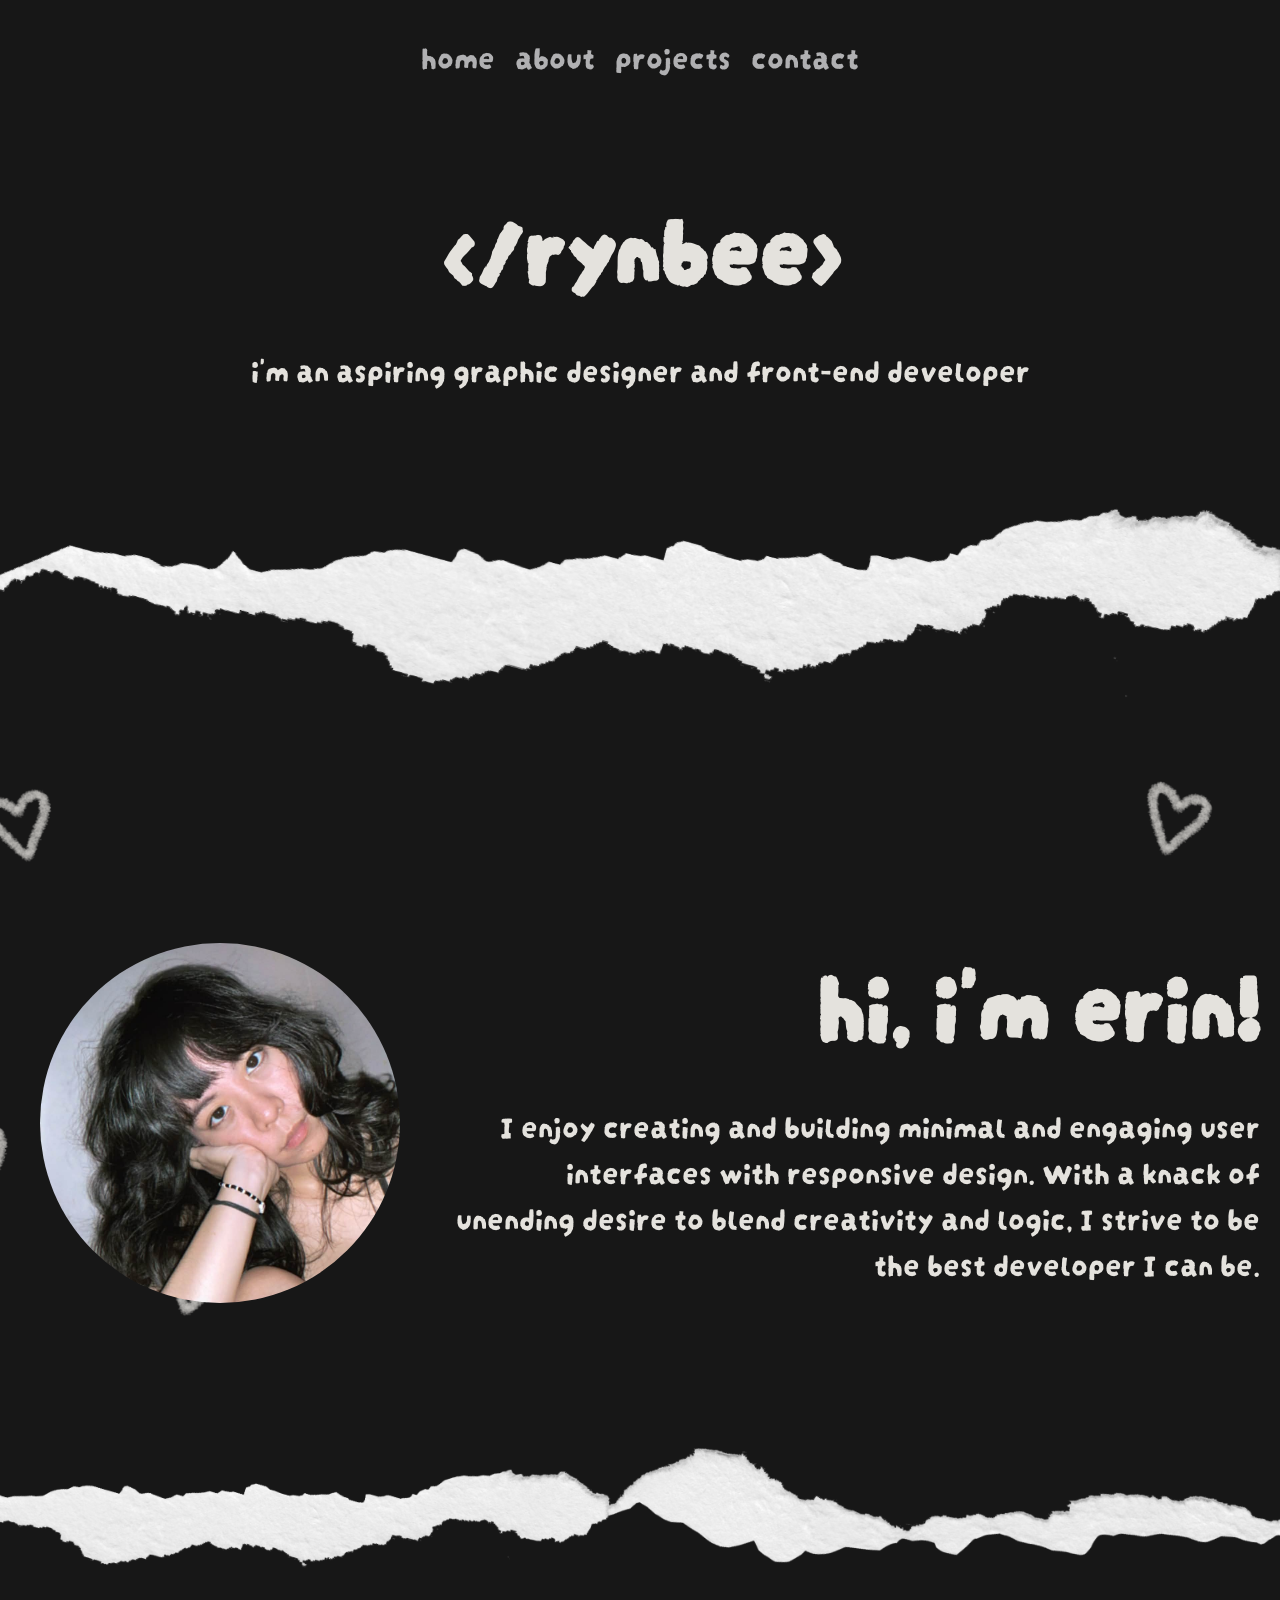
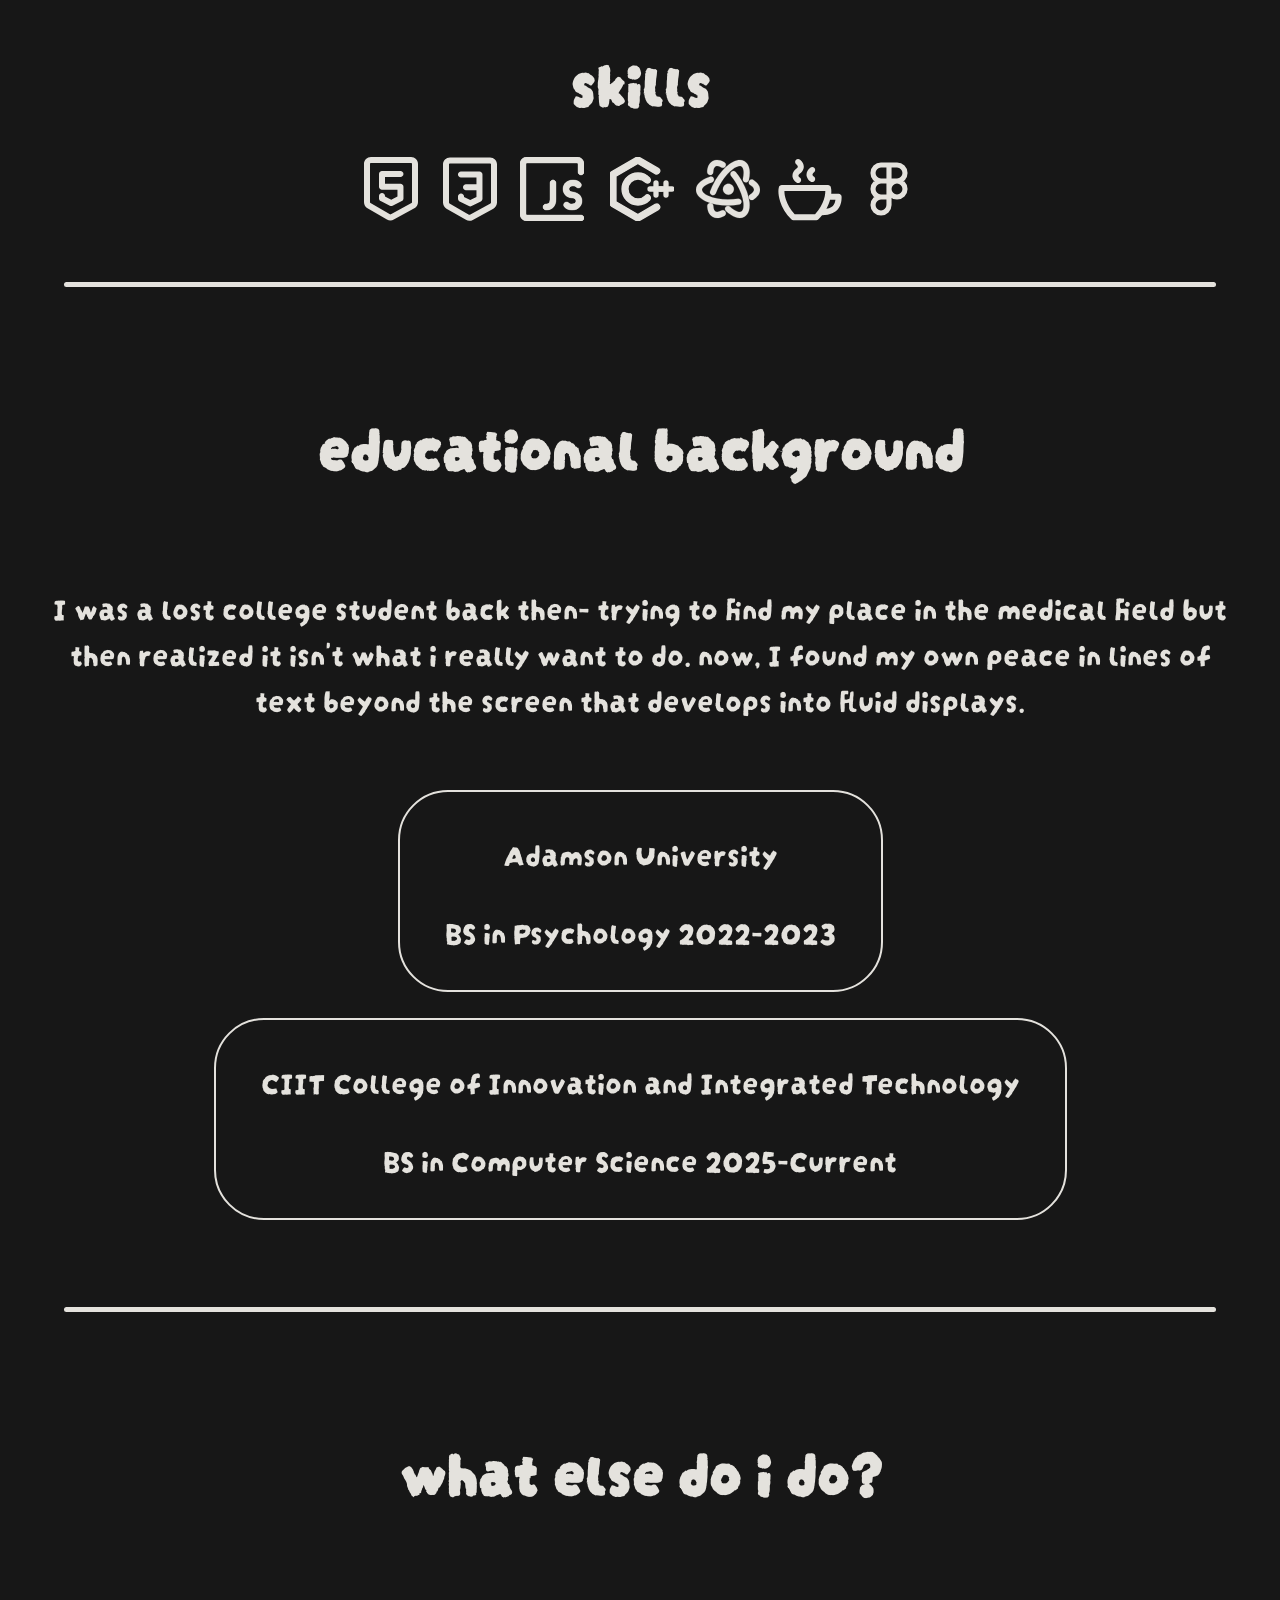
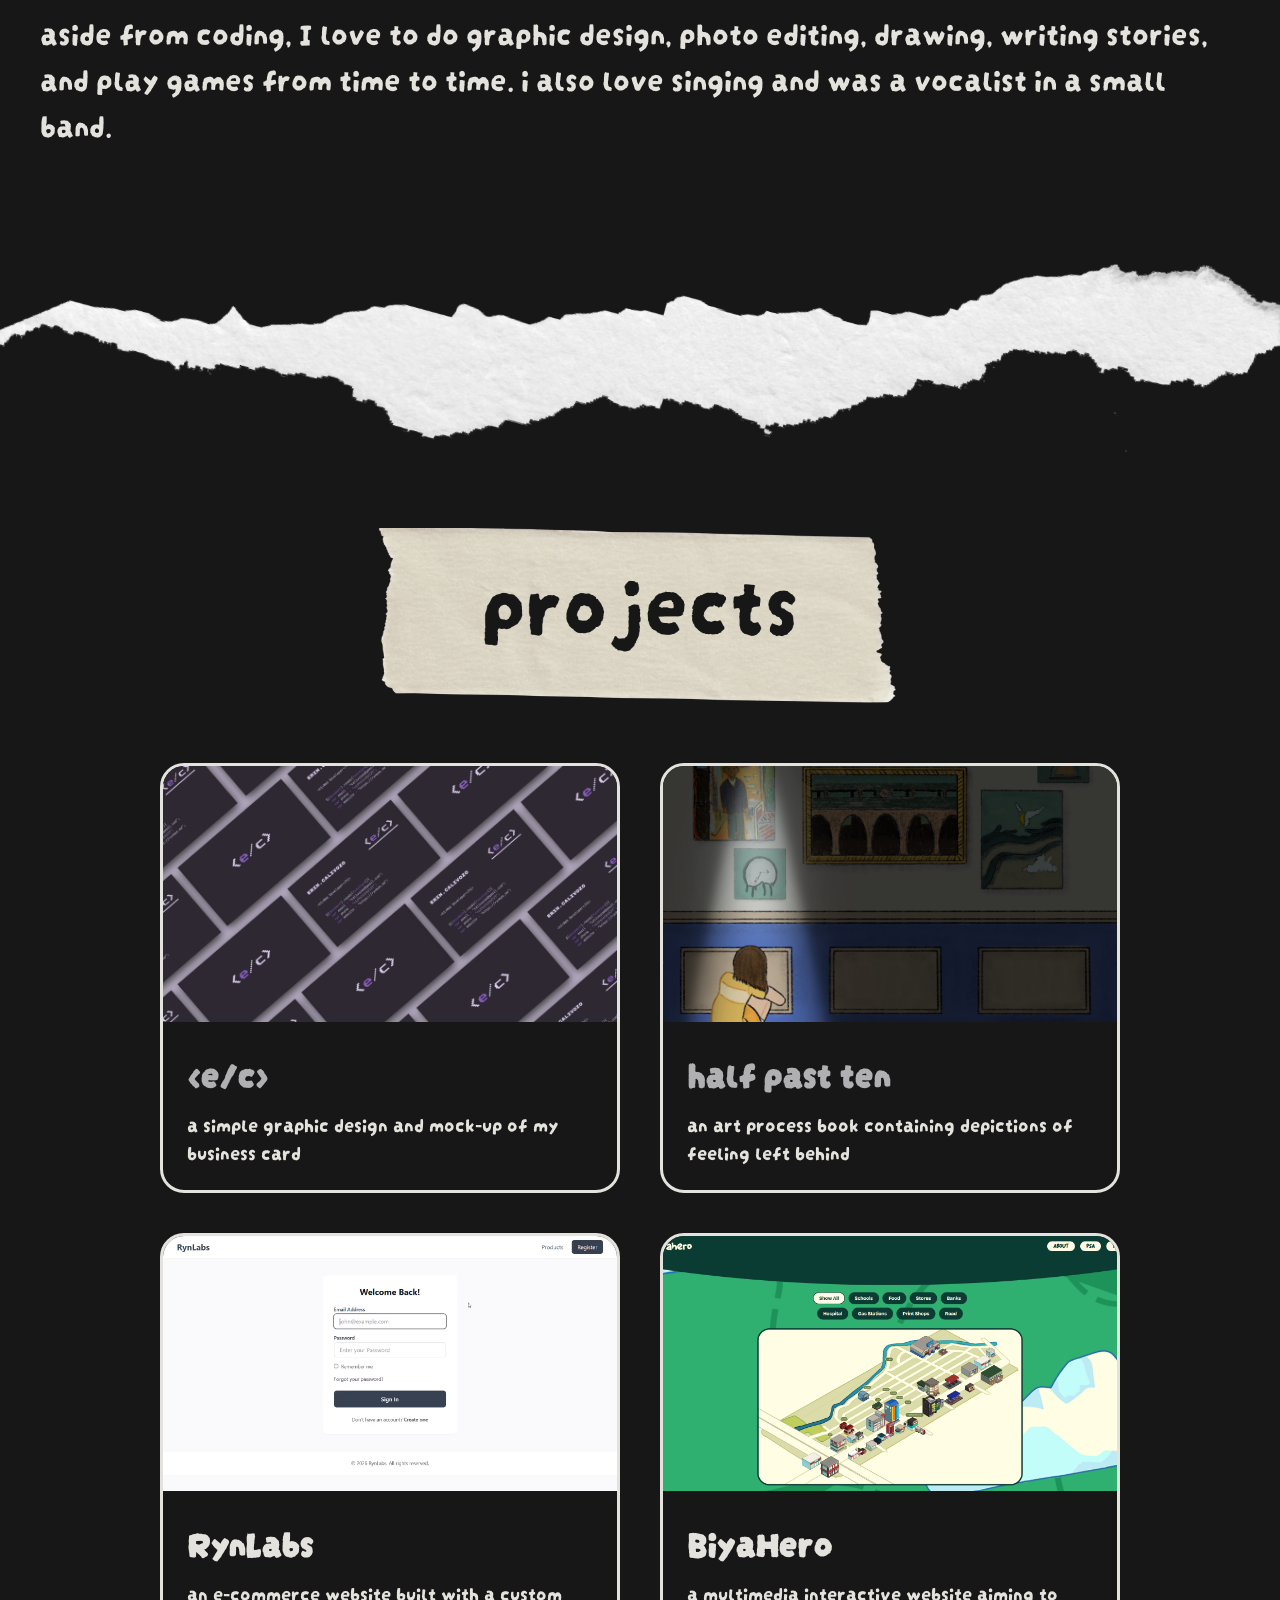
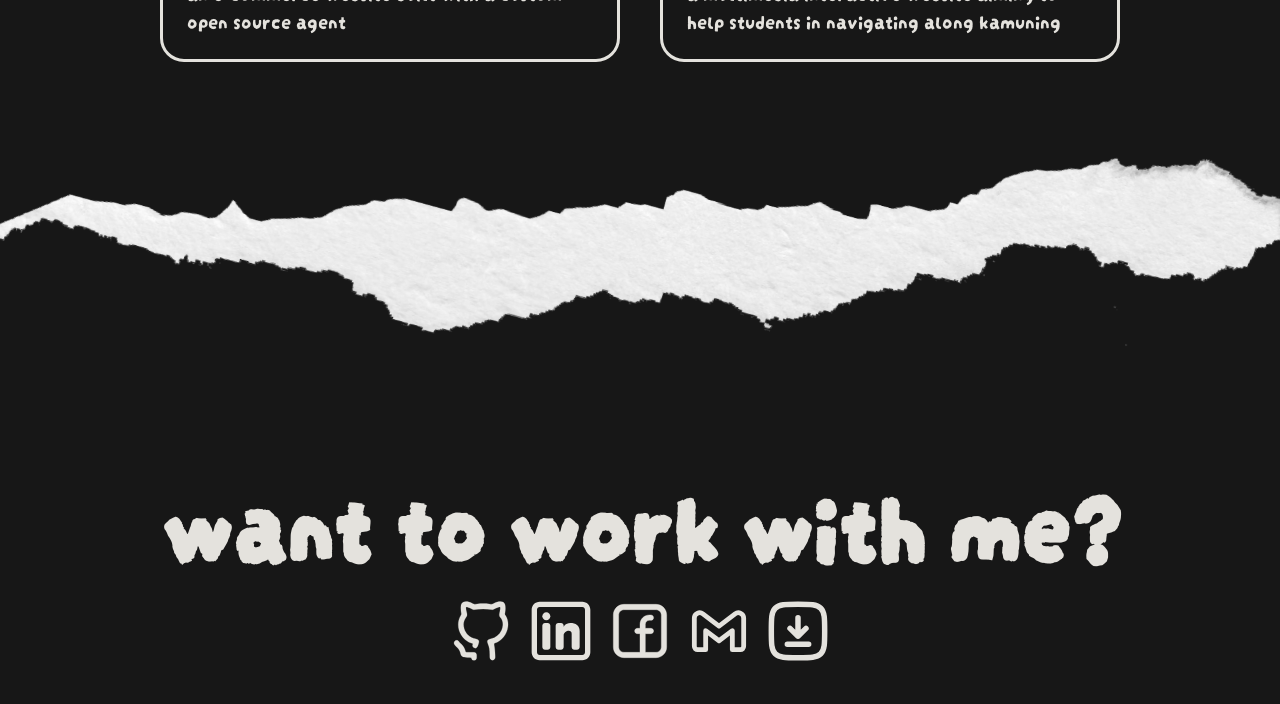
==== commit 77616323: "fixed container paddings, fixed footer structure and layout, added hover effect on projects, fixed l" ====
--- a/index.html
+++ b/index.html
@@ -1,135 +1,222 @@
-<!DOCTYPE html>
+<!doctype html>
 <html lang="en">
-<head>
-    <meta charset="UTF-8">
-    <meta name="viewport" content="width=device-width, initial-scale=1.0">
-    <title>Erin Correa</title> 
-    <link rel="preconnect" href="https://fonts.googleapis.com">
-    <link rel="preconnect" href="https://fonts.gstatic.com" crossorigin>
-    <link href="https://fonts.googleapis.com/css2?family=Darumadrop+One&display=swap" rel="stylesheet">
-    <link rel="stylesheet" href="style.css">
-</head>
-<body>
+  <head>
+    <meta charset="UTF-8" />
+    <meta name="viewport" content="width=device-width, initial-scale=1.0" />
+    <title>Erin Correa</title>
+    <link rel="preconnect" href="https://fonts.googleapis.com" />
+    <link rel="preconnect" href="https://fonts.gstatic.com" crossorigin />
+    <link
+      href="https://fonts.googleapis.com/css2?family=Darumadrop+One&display=swap"
+      rel="stylesheet"
+    />
+    <link rel="stylesheet" href="style.css" />
+  </head>
+  <body>
     <div class="box1">
-        <ul id="navBar">
-            <li><a href="#top">home</a></li>
-            <li><a href="#about">about</a></li>
-            <li><a href="#projects">projects</a></li>
-            <li><a href="#contact">contact</a></li>
-        </ul>      
+      <ul id="navBar">
+        <li><a href="#top">home</a></li>
+        <li><a href="#about">about</a></li>
+        <li><a href="#projects">projects</a></li>
+        <li><a href="#contact">contact</a></li>
+      </ul>
     </div>
 
     <div class="box2">
-        <h1 style="margin-bottom: 0;">&lt;/rynbee></h1>
-        <p>i'm an aspiring graphic designer and front-end developer</p>
-    </div>
-
-<div id="divider"></div>
-
-<div class="boxbg1">
-    <div class="box3">
+      <h1 style="margin-bottom: 0">&lt;/rynbee></h1>
+      <p>i'm an aspiring graphic designer and front-end developer</p>
+    </div>
+
+    <div id="divider"></div>
+
+    <div class="boxbg1">
+      <div class="box3">
         <div id="pic">
-            <img id="profilePic" src="images/me.jpg" alt="Erin's Profile Picture">
+          <img
+            id="profilePic"
+            src="images/me.jpg"
+            alt="Erin's Profile Picture"
+          />
         </div>
         <div id="intro">
-            <h2 id="about" style="margin: 0;">hi, i'm erin!</h2>
-            <p>I enjoy creating and building minimal and engaging user interfaces with responsive design. With a knack of unending desire to blend creativity and logic, I strive to be the best developer I can be. </p>
-        </div>       
-    </div>
-</div>
-
-<div class="box4">
-    <h3 style="margin-bottom: 0px;">skills</h3>
-        <ul id="skillSet">
-            <li><img src="svgs/html_icon.svg" alt="HTML Icon"></li>
-            <li><img src="svgs/css_icon.svg" alt="CSS Icon"></li>
-            <li><img src="svgs/js_icon.svg" alt="JavaScript Icon" style="margin-left: 3px; margin-right: 5px;"></li>
-            <li><img src="svgs/c++_icon.svg" alt="C++ Icon" style="margin-left: 6px; margin-right: 7px;"></li>
-            <li><img src="svgs/react_icon.svg" alt="React Icon" style="margin-right: 3px;"</li>
-            <li><img src="svgs/java_icon.svg" alt="Java Icon"></li>
-            <li><img src="svgs/figma_icon.svg" alt="Figma Icon" style="margin: 0px;"></li>
-        </ul>
-</div>
-
-<hr>
-
-<div class="box5">
-    <h3>educational background</h3>
-    <p>I was a lost college student back then- trying to find my place in the medical field but then realized it isn't what i really want to do. now, I found my own peace in lines of text beyond the screen that develops into fluid displays.</p>
-    <ul id="educ">
-        <li style="border: 2px solid #e4e2dd; border-width: 2px; border-radius: 50px; padding: 5px 7px; margin: 2px 8px;"><p>Adamson University</p>
-        <p>BS in Psychology 2022-2023</p></li>
-        <li style="border: 2px solid #e4e2dd; border-width: 2px; border-radius: 50px; padding: 5px 7px; margin: 2px 8px;"><p>CIIT College of Arts and Technology</p>
-        <p>BS in Computer Science 2025-Current</p></li>
-    </ul>
-</div>
-
-<hr>
-
-<div class="box6">
-    <h3>what else do i do?</h3>
-    <p>aside from coding, I love to do graphic design, photo editing, drawing, writing stories, and play games from time to time. i also love singing and was a vocalist in a small band.</p>
-</div>
-
-<div id="divider"></div>
+          <h2 id="about" style="margin: 0">hi, i'm erin!</h2>
+          <p>
+            I enjoy creating and building minimal and engaging user interfaces
+            with responsive design. With a knack of unending desire to blend
+            creativity and logic, I strive to be the best developer I can be.
+          </p>
+        </div>
+      </div>
+    </div>
+
+    <div class="box4">
+      <h3 style="margin-bottom: 0px">skills</h3>
+      <ul id="skillSet">
+        <li><img src="svgs/html_icon.svg" alt="HTML Icon" /></li>
+        <li><img src="svgs/css_icon.svg" alt="CSS Icon" /></li>
+        <li>
+          <img
+            src="svgs/js_icon.svg"
+            alt="JavaScript Icon"
+            style="margin-left: 3px; margin-right: 5px"
+          />
+        </li>
+        <li>
+          <img
+            src="svgs/c++_icon.svg"
+            alt="C++ Icon"
+            style="margin-left: 6px; margin-right: 7px"
+          />
+        </li>
+        <li>
+          <img
+            src="svgs/react_icon.svg"
+            alt="React Icon"
+            style="margin-right: 3px"
+          />
+        </li>
+        <li><img src="svgs/java_icon.svg" alt="Java Icon" /></li>
+        <li>
+          <img src="svgs/figma_icon.svg" alt="Figma Icon" style="margin: 0px" />
+        </li>
+      </ul>
+    </div>
+
+    <hr />
+
+    <div class="box5">
+      <h3>educational background</h3>
+      <p>
+        I was a lost college student back then- trying to find my place in the
+        medical field but then realized it isn't what i really want to do. now,
+        I found my own peace in lines of text beyond the screen that develops
+        into fluid displays.
+      </p>
+      <ul id="educ">
+        <li
+          style="
+            border: 2px solid #e4e2dd;
+            border-width: 2px;
+            border-radius: 50px;
+            padding: 5px 45px;
+            margin: 5px 10px;
+          "
+        >
+          <p>Adamson University</p>
+          <p>BS in Psychology 2022-2023</p>
+        </li>
+        <li
+          style="
+            border: 2px solid #e4e2dd;
+            border-width: 2px;
+            border-radius: 50px;
+            padding: 5px 45px;
+            margin: 5px 10px;
+          "
+        >
+          <p>CIIT College of Innovation and Integrated Technology</p>
+          <p>BS in Computer Science 2025-Current</p>
+        </li>
+      </ul>
+    </div>
+
+    <hr />
+
+    <div class="box6">
+      <h3>what else do i do?</h3>
+      <p>
+        aside from coding, I love to do graphic design, photo editing, drawing,
+        writing stories, and play games from time to time. i also love singing
+        and was a vocalist in a small band.
+      </p>
+    </div>
+
+    <div id="divider"></div>
     <div id="projHeader"></div>
-<div class="projects-grid" id="projects">
-<div class="project-card">
-    <div class="project-thumbnail">
-        <img src="images/proj1.png" alt="Project 1">
-    </div>
-    <div class="project-info">
-        <h2><a href="https://canva.link/10lyec1i9qvjly8">&lt;e/c></a></h2>
-        <p>a simple graphic design and mock-up of my business card</p>
-    </div>
-</div>
-
-<div class="project-card">
-    <div class="project-thumbnail">
-        <img src="images/proj2.png" alt="Project 2">
-    </div>
-    <div class="project-info">
-        <h2><a href="https://canva.link/picv2cqumzpw4eg">half past ten</a></h2>
-        <p>an art process book containing depictions of feeling left behind</p>
-    </div>
-</div>
-
-<div class="project-card">
-    <div class="project-thumbnail">
-        <img src="images/proj3.png" alt="Project 3">
-    </div>
-    <div class="project-info">
-        <h2>RynLabs</h2>
-        <p>an e-commerce website built with a custom open source agent</p>
-    </div>
-</div>
-
-    <div class="project-card">
-        <div class="project-thumbnail">
-            <img src="images/proj4.png" alt="Project 3">
-        </div>
-        <div class="project-info">
-            <h2>BiyaHero</h2>
-            <p>a multimedia interactive website aiming to help students in navigating along kamuning</p>
-        </div>
-    </div>
-</div>
-
-<div id="divider"></div>
-
-<div class="box12">
-    <h2 id="contact" style="margin-bottom: 0px;">want to work with me?</h2>
-    <ul id="socmed" style="margin-top: 8px;">
-        <li><a href="https://github.com/rxnbii"><img src="svgs/github_icon.svg" alt="Erin's Github"></a></li>
-        <li><a href="https://linkedin.com/in/rxnbii"><img src="svgs/linkedin_icon.svg" alt="Erin's LinkedIn"></a></li>
-        <li><a href="https://www.facebook.com/rxnbii/"><img src="svgs/fb_icon.svg" alt="Erin's Facebook"></a></li>
-        <li><a href="mailto:calivozoe@gmail.com"><img src="svgs/gmail_icon.svg" alt="Send an Email"></a></li>
-        <li><a href="resume.html"><img src="svgs/download_icon.svg" alt="Erin's Resume"></a></li>
-    </ul>
-</div>
-
-</div>
-</body>
+    <div class="projects-grid" id="projects">
+      <div class="project-card">
+        <div class="project-thumbnail">
+          <a href="https://canva.link/10lyec1i9qvjly8"
+            ><img src="images/proj1.png" alt="Project 1"
+          /></a>
+        </div>
+        <div class="project-info">
+          <h2><a href="https://canva.link/10lyec1i9qvjly8">&lt;e/c></a></h2>
+          <p>a simple graphic design and mock-up of my business card</p>
+        </div>
+      </div>
+
+      <div class="project-card">
+        <div class="project-thumbnail">
+          <a href="https://canva.link/picv2cqumzpw4eg"
+            ><img src="images/proj2.png" alt="Project 2"
+          /></a>
+        </div>
+        <div class="project-info">
+          <h2>
+            <a href="https://canva.link/picv2cqumzpw4eg">half past ten</a>
+          </h2>
+          <p>
+            an art process book containing depictions of feeling left behind
+          </p>
+        </div>
+      </div>
+
+      <div class="project-card">
+        <div class="project-thumbnail">
+          <img src="images/proj3.png" alt="Project 3" />
+        </div>
+        <div class="project-info">
+          <h2>RynLabs</h2>
+          <p>an e-commerce website built with a custom open source agent</p>
+        </div>
+      </div>
+
+      <div class="project-card">
+        <div class="project-thumbnail">
+          <img src="images/proj4.png" alt="Project 3" />
+        </div>
+        <div class="project-info">
+          <h2>BiyaHero</h2>
+          <p>
+            a multimedia interactive website aiming to help students in
+            navigating along kamuning
+          </p>
+        </div>
+      </div>
+    </div>
+
+    <div id="divider"></div>
+
+    <div class="box12">
+      <h2 id="contact" style="margin-bottom: 0px">want to work with me?</h2>
+      <ul id="socmed" style="margin-top: 8px">
+        <li>
+          <a href="https://github.com/rxnbii"
+            ><img src="svgs/github_icon.svg" alt="Erin's Github"
+          /></a>
+        </li>
+        <li>
+          <a href="https://linkedin.com/in/rxnbii"
+            ><img src="svgs/linkedin_icon.svg" alt="Erin's LinkedIn"
+          /></a>
+        </li>
+        <li>
+          <a href="https://www.facebook.com/rxnbii/"
+            ><img src="svgs/fb_icon.svg" alt="Erin's Facebook"
+          /></a>
+        </li>
+        <li>
+          <a href="mailto:calivozoe@gmail.com"
+            ><img src="svgs/gmail_icon.svg" alt="Send an Email"
+          /></a>
+        </li>
+        <li>
+          <a href="resume.html"
+            ><img src="svgs/download_icon.svg" alt="Erin's Resume"
+          /></a>
+        </li>
+      </ul>
+    </div>
+  </body>
 </html>
-</body>
-</html>
--- a/style.css
+++ b/style.css
@@ -195,6 +195,11 @@
   border-radius: 24px;
   overflow: hidden;
   background-color: transparent;
+  transition: transform 0.3s ease;
+}
+
+.project-card:hover {
+  transform: translateY(-8px);
 }
 
 .project-thumbnail {
@@ -207,10 +212,17 @@
   justify-content: center;
 }
 
+.project-thumbnail a {
+  display: block;
+  width: 100%;
+  height: 100%;
+}
+
 .project-thumbnail img {
   width: 100%;
   height: 100%;
   object-fit: cover;
+  display: block;
 }
 
 .project-info {
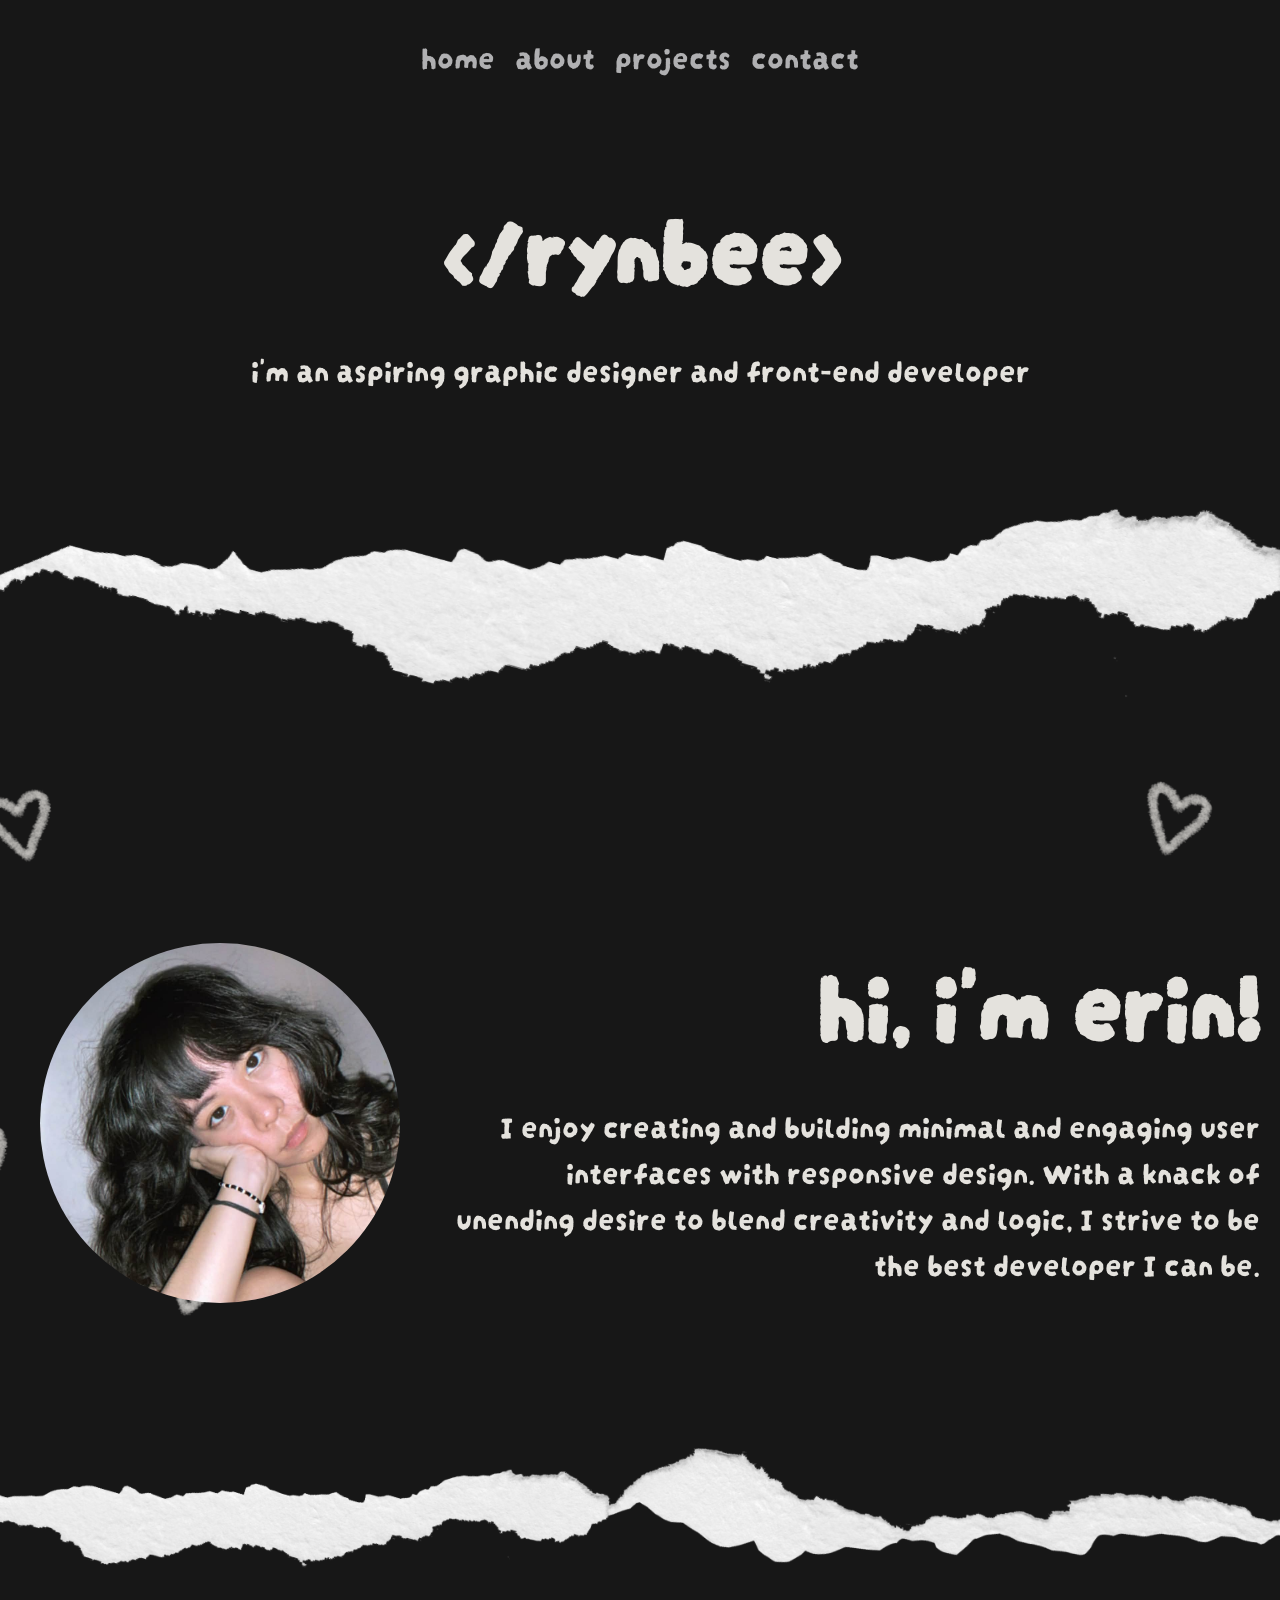
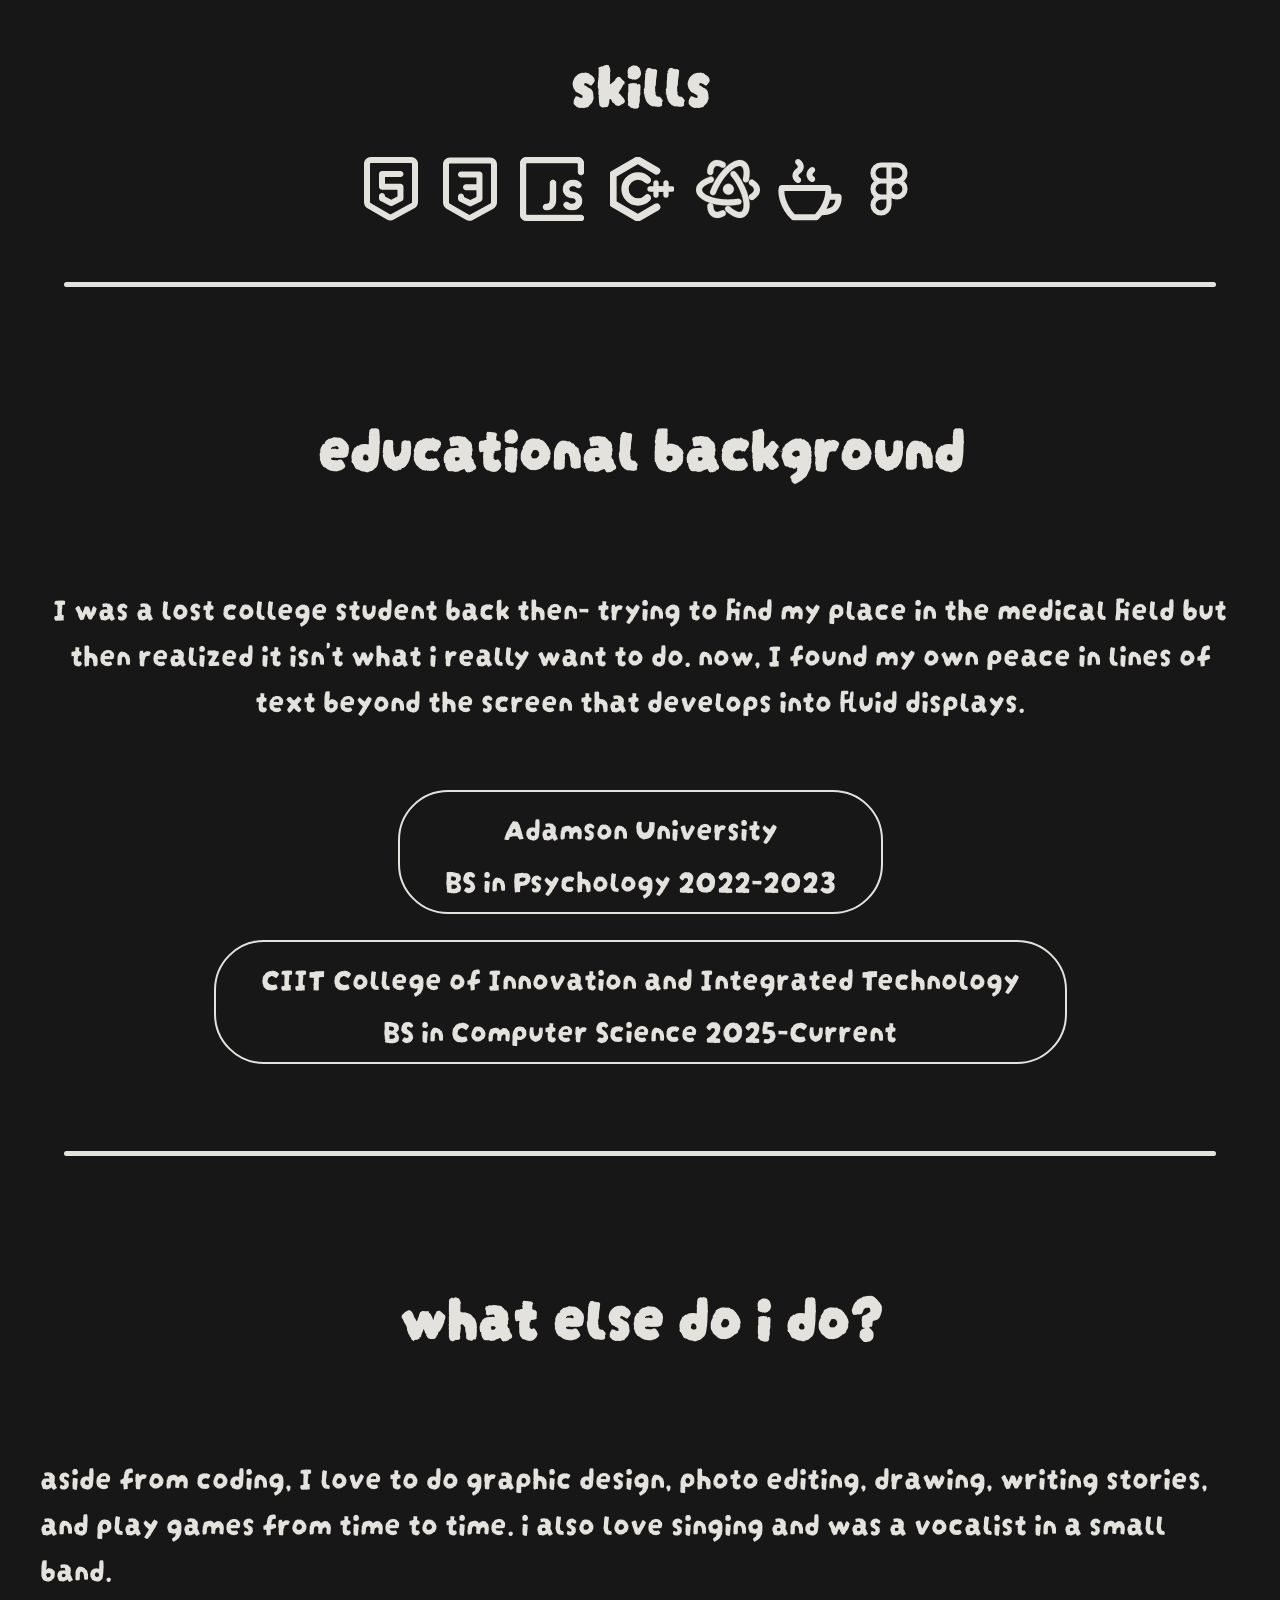
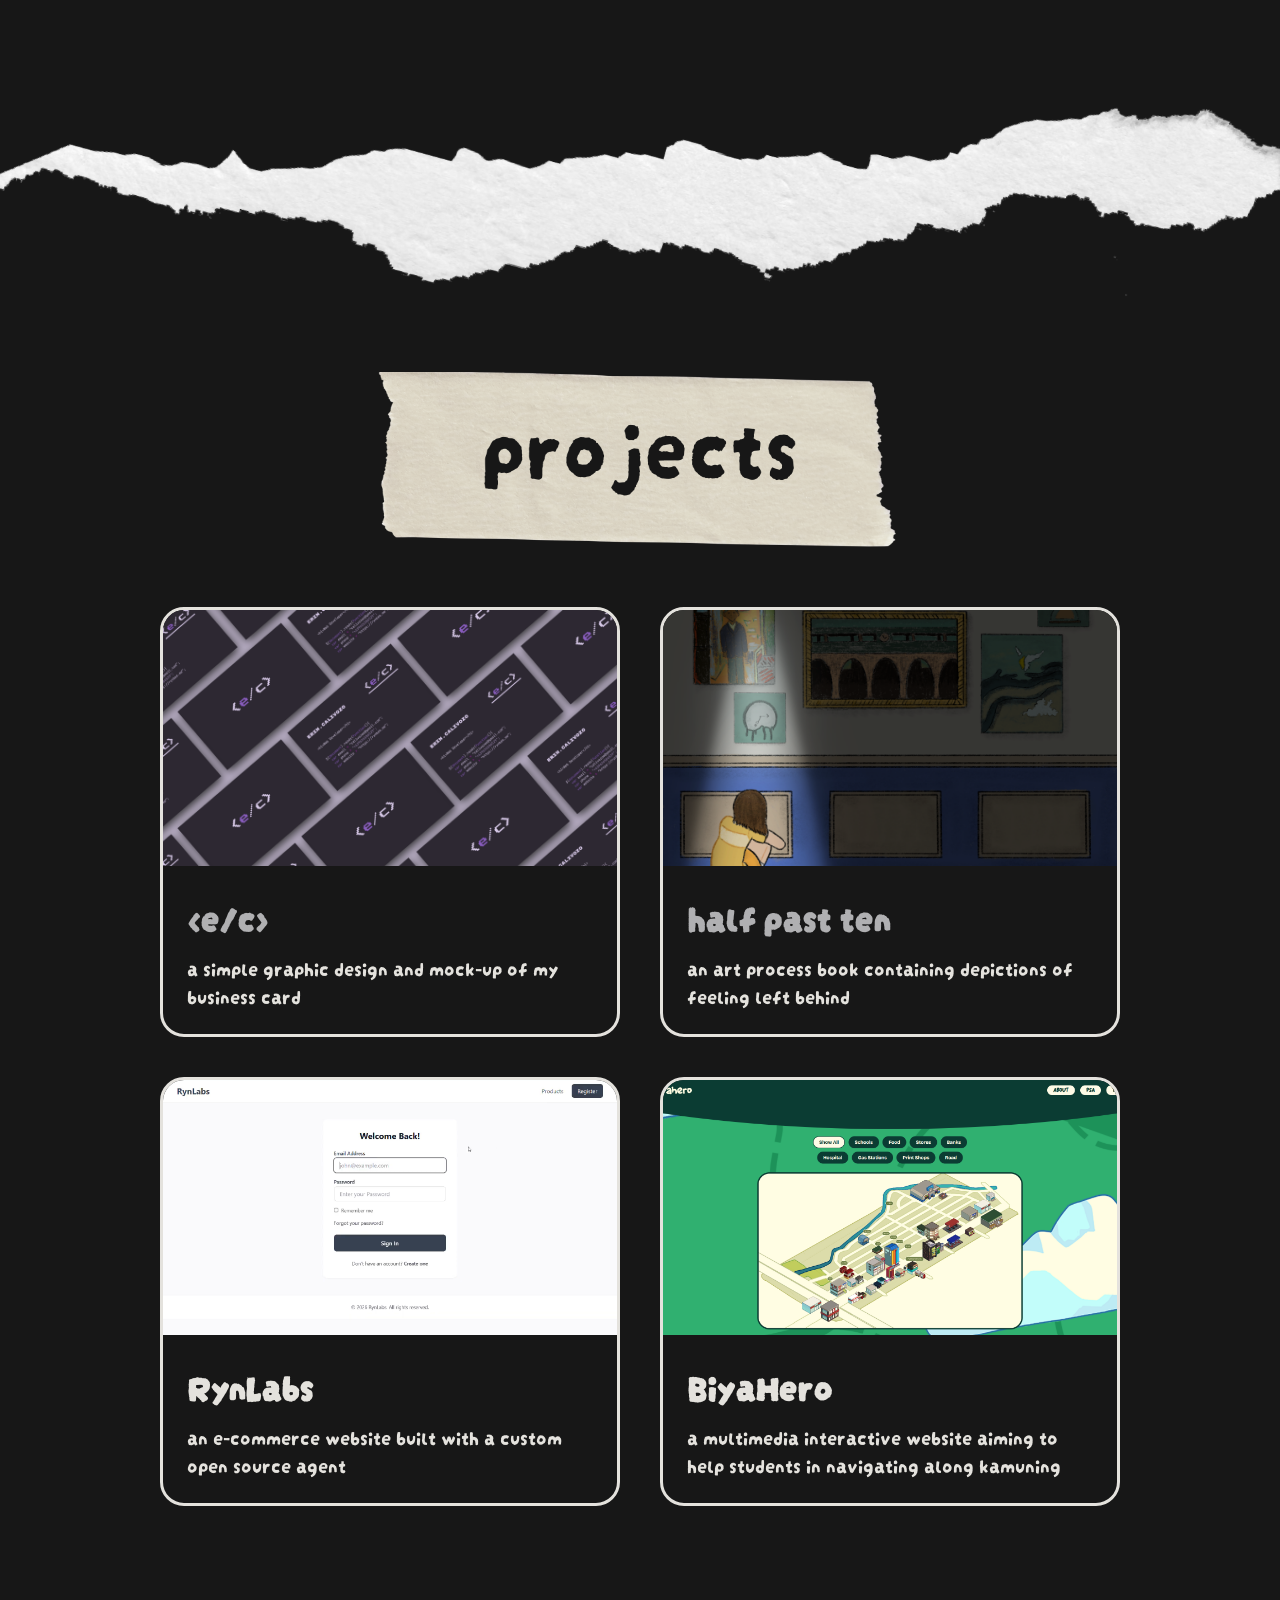
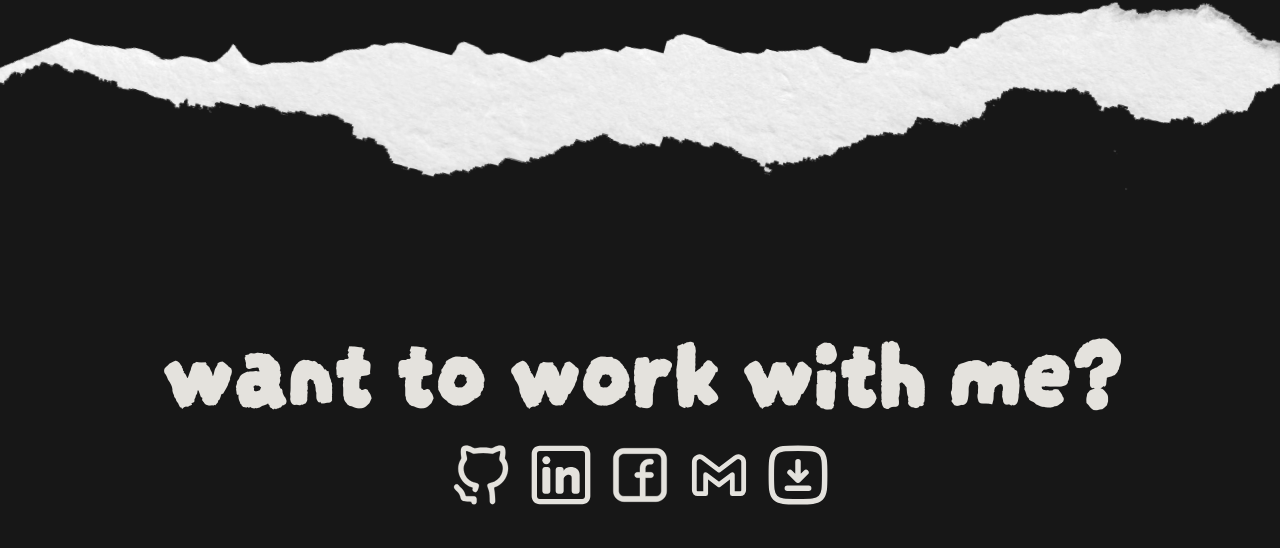
==== commit 2f87728a: "fixed text spacing on containers" ====
--- a/index.html
+++ b/index.html
@@ -111,7 +111,7 @@
             border-width: 2px;
             border-radius: 50px;
             padding: 5px 45px;
-            margin: 5px 10px;
+            margin: 5px 8px;
           "
         >
           <p>CIIT College of Innovation and Integrated Technology</p>
--- a/style.css
+++ b/style.css
@@ -67,6 +67,10 @@
   gap: 16px;
 }
 
+ul#educ p {
+  margin: 6px 0;
+}
+
 ul#socmed {
   list-style: none;
   flex-direction: row;
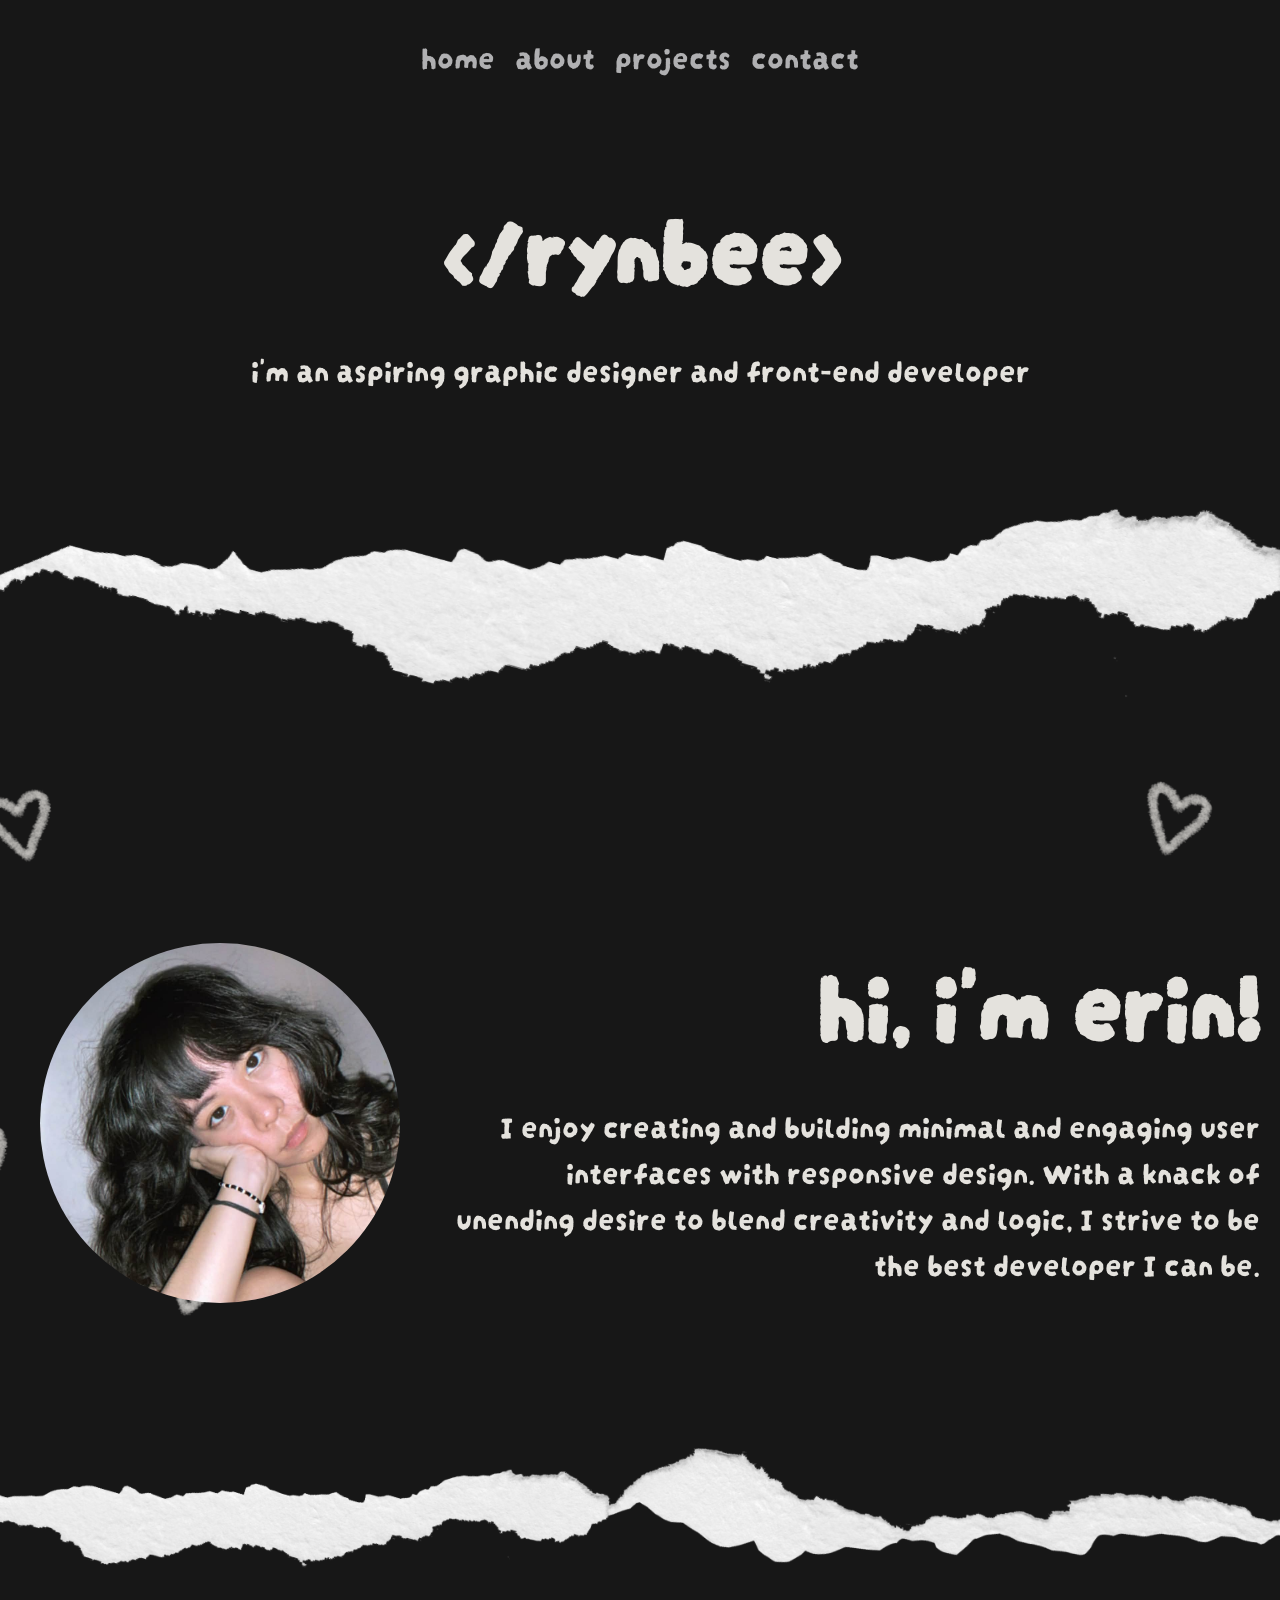
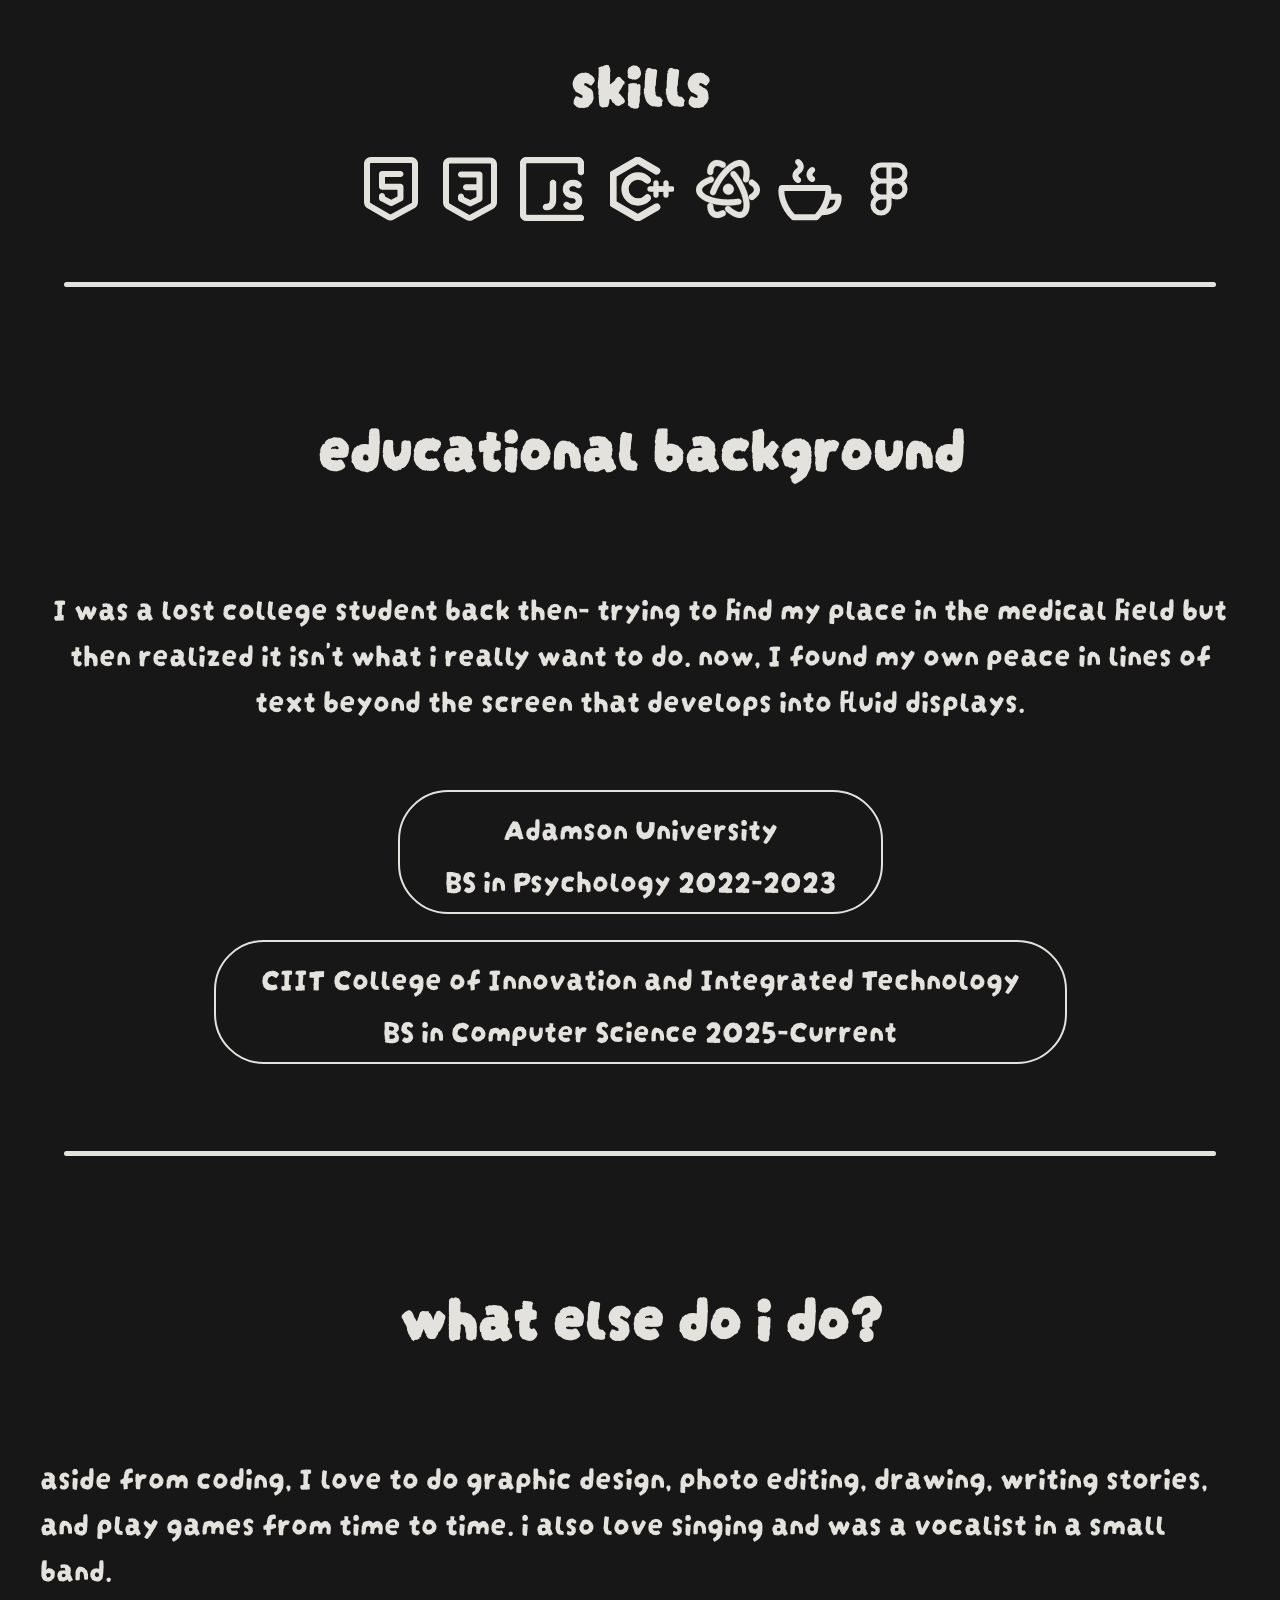
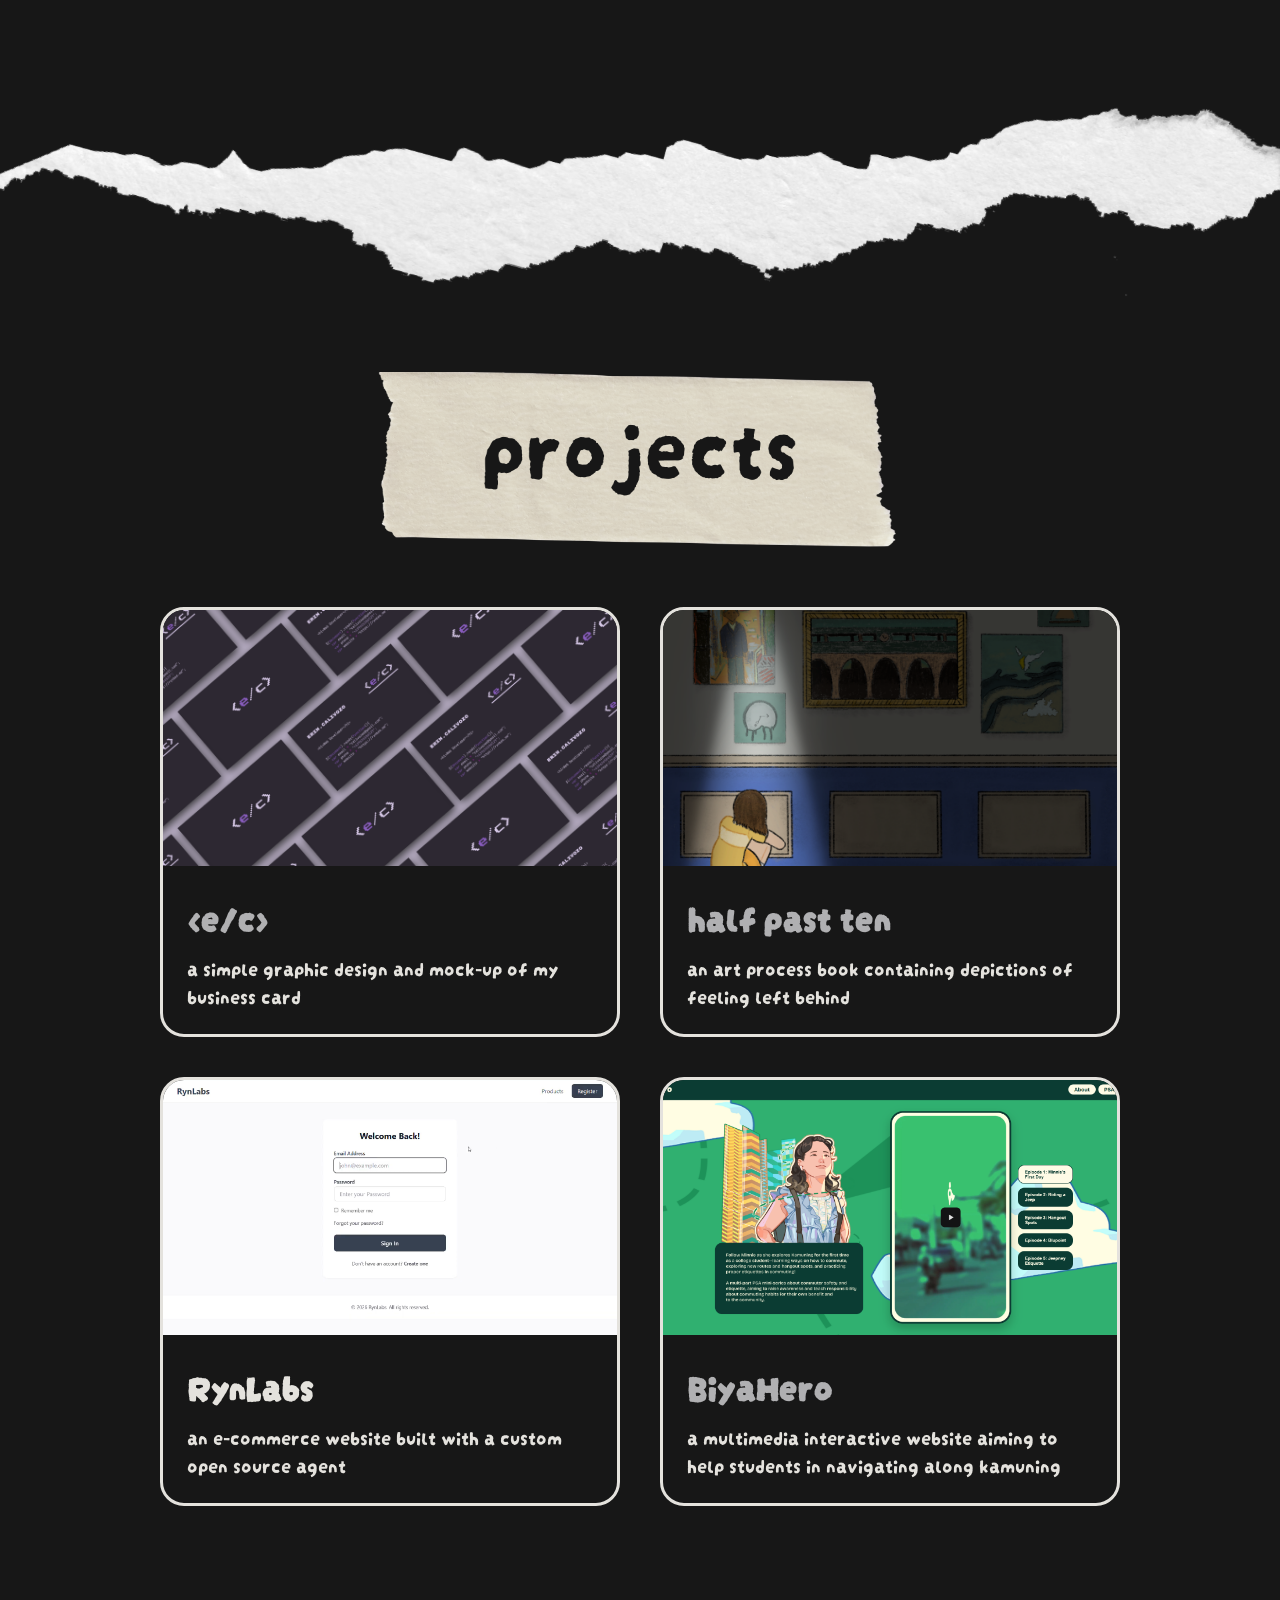
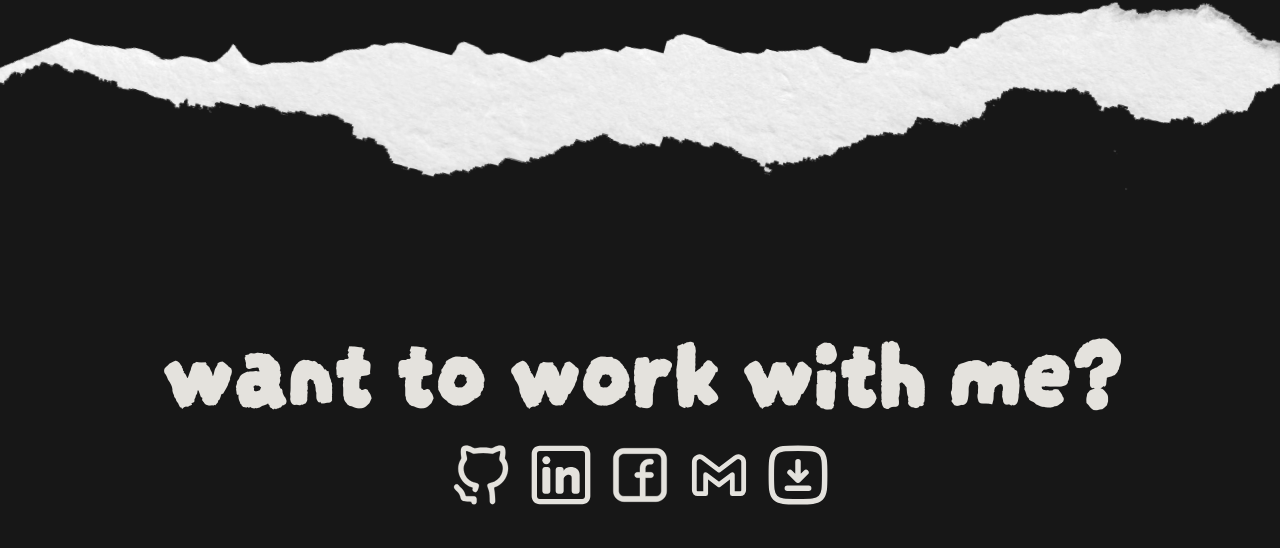
==== commit 9c82b0a4: "updated proj4 photo and added clickable link to project, updated links to open on new tab" ====
--- a/index.html
+++ b/index.html
@@ -4,6 +4,7 @@
     <meta charset="UTF-8" />
     <meta name="viewport" content="width=device-width, initial-scale=1.0" />
     <title>Erin Correa</title>
+    <link rel="icon" type="image/png" href="images/favicon.png" />
     <link rel="preconnect" href="https://fonts.googleapis.com" />
     <link rel="preconnect" href="https://fonts.gstatic.com" crossorigin />
     <link
@@ -141,7 +142,11 @@
           /></a>
         </div>
         <div class="project-info">
-          <h2><a href="https://canva.link/10lyec1i9qvjly8">&lt;e/c></a></h2>
+          <h2>
+            <a href="https://canva.link/10lyec1i9qvjly8" target="_blank"
+              >&lt;e/c></a
+            >
+          </h2>
           <p>a simple graphic design and mock-up of my business card</p>
         </div>
       </div>
@@ -154,7 +159,9 @@
         </div>
         <div class="project-info">
           <h2>
-            <a href="https://canva.link/picv2cqumzpw4eg">half past ten</a>
+            <a href="https://canva.link/picv2cqumzpw4eg" target="_blank"
+              >half past ten</a
+            >
           </h2>
           <p>
             an art process book containing depictions of feeling left behind
@@ -177,7 +184,11 @@
           <img src="images/proj4.png" alt="Project 3" />
         </div>
         <div class="project-info">
-          <h2>BiyaHero</h2>
+          <h2>
+            <a href="https://biyahero-ph.vercel.app" target="_blank"
+              >BiyaHero</a
+            >
+          </h2>
           <p>
             a multimedia interactive website aiming to help students in
             navigating along kamuning
@@ -188,35 +199,37 @@
 
     <div id="divider"></div>
 
-    <div class="box12">
-      <h2 id="contact" style="margin-bottom: 0px">want to work with me?</h2>
-      <ul id="socmed" style="margin-top: 8px">
-        <li>
-          <a href="https://github.com/rxnbii"
-            ><img src="svgs/github_icon.svg" alt="Erin's Github"
-          /></a>
-        </li>
-        <li>
-          <a href="https://linkedin.com/in/rxnbii"
-            ><img src="svgs/linkedin_icon.svg" alt="Erin's LinkedIn"
-          /></a>
-        </li>
-        <li>
-          <a href="https://www.facebook.com/rxnbii/"
-            ><img src="svgs/fb_icon.svg" alt="Erin's Facebook"
-          /></a>
-        </li>
-        <li>
-          <a href="mailto:calivozoe@gmail.com"
-            ><img src="svgs/gmail_icon.svg" alt="Send an Email"
-          /></a>
-        </li>
-        <li>
-          <a href="resume.html"
-            ><img src="svgs/download_icon.svg" alt="Erin's Resume"
-          /></a>
-        </li>
-      </ul>
-    </div>
+    <footer>
+      <div class="box12">
+        <h2 id="contact" style="margin-bottom: 0px">want to work with me?</h2>
+        <ul id="socmed" style="margin-top: 8px">
+          <li>
+            <a href="https://github.com/rxnbii" target="_blank"
+              ><img src="svgs/github_icon.svg" alt="Erin's Github"
+            /></a>
+          </li>
+          <li>
+            <a href="https://linkedin.com/in/rxnbii" target="_blank"
+              ><img src="svgs/linkedin_icon.svg" alt="Erin's LinkedIn"
+            /></a>
+          </li>
+          <li>
+            <a href="https://www.facebook.com/rxnbii/" target="_blank"
+              ><img src="svgs/fb_icon.svg" alt="Erin's Facebook"
+            /></a>
+          </li>
+          <li>
+            <a href="mailto:calivozoe@gmail.com" target="_blank"
+              ><img src="svgs/gmail_icon.svg" alt="Send an Email"
+            /></a>
+          </li>
+          <li>
+            <a href="resume.html" target="_blank"
+              ><img src="svgs/download_icon.svg" alt="Erin's Resume"
+            /></a>
+          </li>
+        </ul>
+      </div>
+    </footer>
   </body>
 </html>
